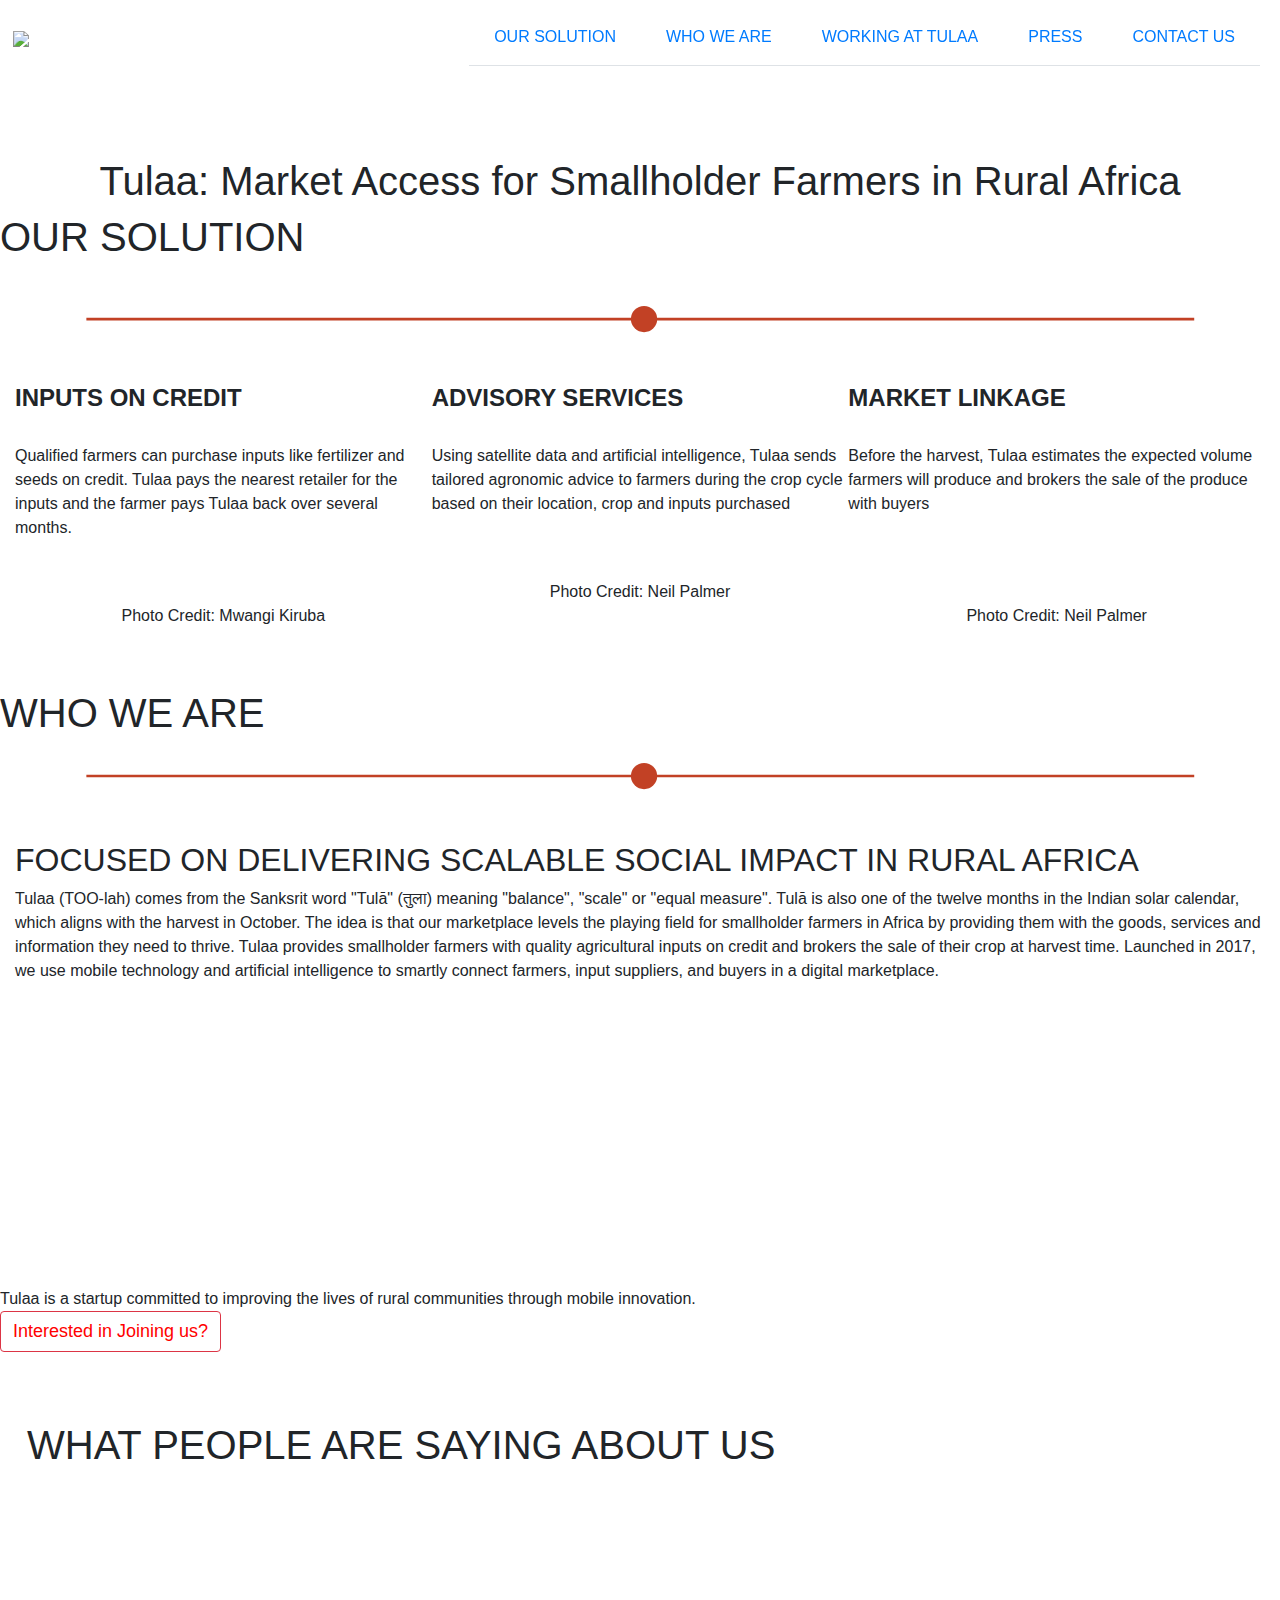
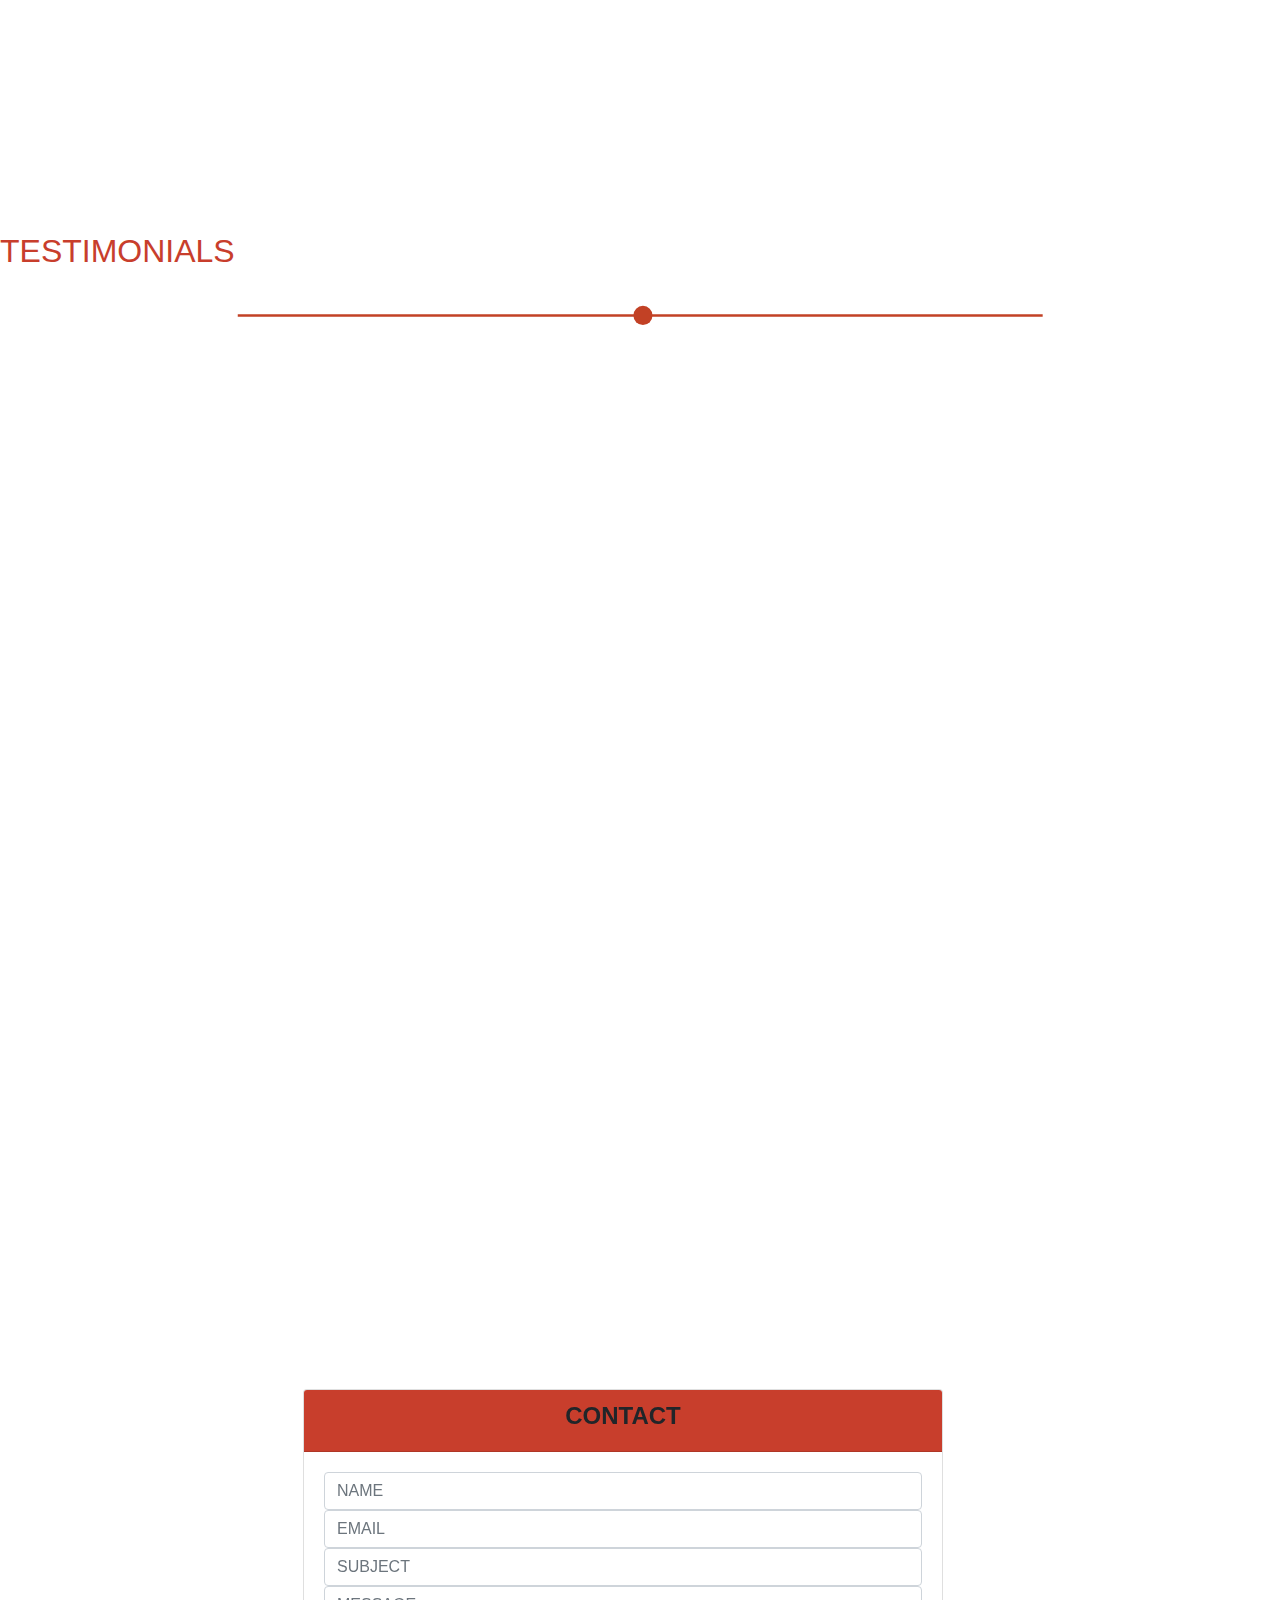
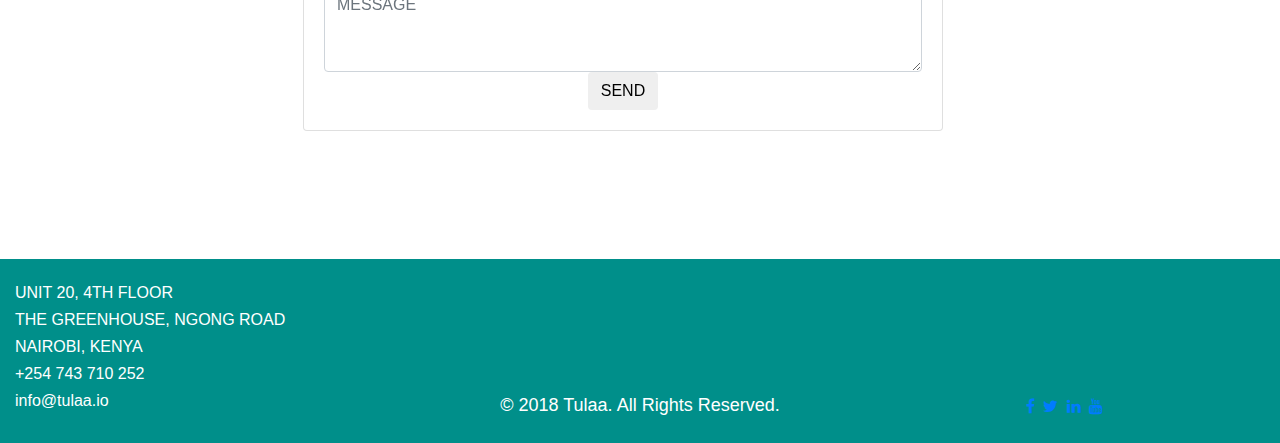
==== index.html @ 9ed672cb "Update index.html" ====
<!doctype html>

<html lang="en">
<head>
  <meta charset="utf-8">
  <meta name="viewport" content="width=device-width, initial-scale=1">
  <meta name=”description” content="Tulaa: Market Access for Smallholder Farmers in Rural Africa.">
  <meta http-equiv="x-ua-compatible" content="ie=edge">
  <title>Tulaa</title>

  <link rel="shortcut icon" type="image/png" sizes="196x196" href="img/favicon-tulaa2.png"/>
  <link href="css/bootstrap.min.css" rel="stylesheet">
  <link href="https://fonts.googleapis.com/css?family=Raleway" rel="stylesheet">
  <!-- Material Design Bootstrap -->
  <link href="https://unpkg.com/aos@2.3.1/dist/aos.css" rel="stylesheet">
  <link rel="stylesheet" href="https://cdnjs.cloudflare.com/ajax/libs/font-awesome/4.7.0/css/font-awesome.min.css">
  <link rel="stylesheet" media="screen" href="https://fontlibrary.org/face/vegur" type="text/css"/>
    <!-- Font Awesome -->
  <link href="https://fonts.googleapis.com/css?family=PT+Sans+Caption" rel="stylesheet">
  <link rel="stylesheet" href="https://maxcdn.bootstrapcdn.com/font-awesome/4.7.0/css/font-awesome.min.css">
  <!-- Bootstrap core CSS -->
  <link href="https://cdnjs.cloudflare.com/ajax/libs/twitter-bootstrap/4.1.3/css/bootstrap.min.css" rel="stylesheet">
  <!-- Material Design Bootstrap -->
  <link href="https://cdnjs.cloudflare.com/ajax/libs/mdbootstrap/4.5.9/css/mdb.min.css" rel="stylesheet">
  <!-- Bootstrap core CSS -->


  <link rel="stylesheet" href="css/styles.css">
</head>

<!-- navbar -->
  <div id="topheader">
    <nav class="navbar fixed-top navbar-expand-xl navbar-dark white">
        <a class="navbar-brand" href="#"><img src="img/tulaa-logo2.png" id="logo" style="margin-left:-0.2vw;"></a>
<!-- button for collapse on mobile devices -->
        <button class="navbar-toggler" type="button" data-toggle="collapse" data-target="#navbarNavDropdown" aria-controls="navbarNavDropdown"
            aria-expanded="false" aria-label="Toggle navigation">
            <span class="dark-red-text" style="color: #c83e2c;"><i class="fa fa-bars fa-1x" style="color: #c83e2c;"></i></span>
        </button>


        <div class="collapse navbar-collapse flex-grow-1 text-right classic-tabs mx-1" id="navbarNavDropdown">
            <ul class="nav nav-tabs ml-auto flex-wrap">
              <li class="nav-item">
                  <a href="#solution" class="nav-link m-2 menu-item ">OUR SOLUTION</a>
              </li>
              <li class="nav-item">
                  <a href="#who" class="nav-link m-2 menu-item">WHO WE ARE</a>
              </li>
              <li class="nav-item">
                  <a href="careers.html" class="nav-link m-2 menu-item">WORKING AT TULAA</a>
              </li>
              <li class="nav-item">
                  <a href="press.html" class="nav-link m-2 menu-item">PRESS</a>
              </li>
              <li class="nav-item">
                  <a href="#contact" class="nav-link m-2 menu-item">CONTACT US </a>
              </li>
            </ul>

        </div>
    </nav>
  </div>

 <body>
   <div id="preloader">
  <div class="lds-hourglass"></div>
</div>
<!-- top section of the landing page -->

<div class="view">



      <video autoplay loop muted>
        <source src="https://s3.eu-west-3.amazonaws.com/jenga-agency.com/tulaa-video.mp4" type="video/mp4" style="max-height: 20%;">
          Your browser does not support the video tag.
            </video>
            <div class="mask rgba-teal-light" ></div>
              <div class="overlay-desc d-flex justify-content-center">

                <h1 id="jumbotron-text" class="align-self-center">Tulaa: Market Access for Smallholder Farmers in Rural Africa</h1>
              </div>

            </div>
            <!-- <video class="video-fluid z-depth-1" autoplay loop controls muted>
              <source src="https://mdbootstrap.com/img/video/Sail-Away.mp4" type="video/mp4" />
            </video> -->

<!-- solution section -->
<div id="solution">
  <h1>OUR SOLUTION</h1>
</div>
<!-- </div> -->

<svg version="1.1" id="Layer_1" xmlns="http://www.w3.org/2000/svg" xmlns:xlink="http://www.w3.org/1999/xlink" x="0px" y="0px"
	 viewBox="0 0 204.5 17.2" enable-background="new 0 0 204.5 17.2" xml:space="preserve">
<line fill="none" stroke="#C24125" stroke-width="0.45" stroke-miterlimit="10" x1="13.8" y1="8" x2="190.8" y2="8" style="width:80%;"/>
<circle fill="#C24125" cx="102.9" cy="8" r="2.1"/>
</svg>
<section style="background-color:white;">
<div class="container-fluid solution-card">

  <div class="card-group">

    <div class="card border-0 mb-4">
  <h4><strong>INPUTS ON CREDIT</strong></h4>
      <div class="hovereffect">
          <img class="img-responsive" src="img/Mwangi-Kiruba-compressor.jpg" alt="">
            <div class="overlay">

      				<p>Qualified farmers can purchase inputs like fertilizer and seeds on credit. Tulaa pays the nearest retailer for the inputs and the farmer pays Tulaa back over several months.</p>
              <br>
              <br>
              <div class="d-flex justify-content-center">
              <span class="align-self-end"><p>Photo Credit: Mwangi Kiruba</p></span>
            </div>
            </div>
      </div>
    </div>

    <div class="card border-0 mb-4">
<h4><strong>ADVISORY SERVICES</strong></h4>
      <div class="hovereffect">
        <img class="img-responsive" src="img/Neil Palmer (2).jpg" alt="">
          <div class="overlay">
            <p>Using satellite data and artificial intelligence, Tulaa sends tailored agronomic advice to farmers during the crop cycle based on their location, crop and inputs purchased</p>

            <br>
            <br>
            <div class="d-flex justify-content-center">
               <span class="align-self-end"><p>Photo Credit: Neil Palmer</p></span>
             </div>
          </div>
      </div>
    </div>

    <div class="card border-0 mb-4">
      <h4><strong>MARKET LINKAGE</strong></h4>
      <div class="hovereffect">
        <img class="img-responsive" src="img/Neil Palmer.jpg" alt="">
          <div class="overlay">

          		<p>Before the harvest, Tulaa estimates the expected volume farmers will produce and brokers the sale of the produce with buyers</p>
              <br>
              <br>
              <br>
              <div class="d-flex justify-content-center">
              <span class="align-self-end"><p>Photo Credit: Neil Palmer</p></span>
            </div>
          </div>
        </div>
      </div>
    </div>
  </div>
</section>
<br>


<!-- On scroll parallax image one -->

<div class="parallax" data-parallax="scroll" data-image-src="img/MFarm.jpg"  data-bleed="10"  data-natural-width="1400" data-natural-height="1000">
</div>

<div class="container" id="who"><span id="who"></span></div>

<section style="background-color:white;margin-top:5%;padding-bottom:2%;">
<!-- Beginning of Who We Are Section -->
<div >


<h1 style="margin-top:-10.5vh;padding-top:3vh;margin-bottom:-1.2vh;">WHO WE ARE</h1>
<!-- page break svg -->
<svg version="1.1" id="Layer_1" xmlns="http://www.w3.org/2000/svg" xmlns:xlink="http://www.w3.org/1999/xlink" x="0px" y="0px"
	 viewBox="0 0 204.5 17.2" enable-background="new 0 0 204.5 17.2" xml:space="preserve">
<line fill="none" stroke="#C24125" stroke-width="0.4" stroke-miterlimit="10" x1="13.8" y1="8" x2="190.8" y2="8" style="width:80%;"/>
<circle fill="#C24125" cx="102.9" cy="8" r="2.1"/>
</svg>
<!-- page break svg -->


<div class="container-fluid">
<h2>FOCUSED ON DELIVERING SCALABLE SOCIAL IMPACT IN RURAL AFRICA</h2>
<p>
  Tulaa (TOO-lah) comes from the Sanksrit word "Tulā" (तुला) meaning "balance", "scale" or "equal measure".
  Tulā is also one of the twelve months in the Indian solar calendar, which aligns with the harvest in October. 

  The idea is that our marketplace levels the playing field for smallholder farmers in Africa by providing them with the goods, services and information they need to thrive.
Tulaa provides smallholder farmers with quality agricultural inputs on credit and brokers the sale of their crop at harvest time. Launched in 2017, we use mobile technology and artificial intelligence to smartly connect farmers, input suppliers, and buyers in a digital marketplace.
</p></div>
</div>



<!-- Team images with hover gray scale -->
<div data-aos="fade-up">
  <div class="container-fluid" style="margin:auto;" id="team">
    <div class="row">
      <div class="col-xs-12 col-sm-12 col-md-12 col-lg-12 col-xl-12">
        <div class="row">
          <div class="col-xs-4 col-sm-4 col-md-4 col-lg-4 col-xl-4 " >
            <div class="view overlay d-flex justify-content-center" style="margin:auto;">
              <img src="Tulaa Website Staff/HMW for website.png" style="width:90%;" class="rounded-circle align-self-center"/>
                <div class="mask flex-center" style="border-radius:50%;width:90%;margin:auto;">
                  <p class="white-text">Hillary spun out Tulaa from Esoko, where she was CEO. She has 20 years of experience in agricultural and financial services, and holds an MBA from INSEAD.</p>
                </div>
            </div>

            <h4 style="text-align:center;padding-top:3%;font-size:2.7vh;"><span style="color:#c83e2c;font-size:2.7vh;">HILLARY-MILLER WISE</span><br>CHIEF EXECUTIVE OFFICER</h4>
          </div>
          <div class="col-xs-4 col-sm-4 col-md-4 col-lg-4 col-xl-4">
            <div class="view overlay d-flex justify-content-center">
              <img src="Tulaa Website Staff/Tulaa-Vishal.jpg" style="width:90%;"class="rounded-circle align-self-center"/>
              <div class="mask flex-center" style="border-radius:50%;width:90%;background-color:#c83e2c;margin:auto;">
                  <p class="white-text" >Vishal joined Tulaa from Amazon.com, where he ran a product team in Europe. A native Kenyan, Vishal holds an MBA from INSEAD.</p>
              </div>
            </div>

            <h4 style="text-align:center;padding-top:5%;font-size:2.7vh;"><span style="color:#c83e2c;font-size:2.7vh;">VISHAL AJMERA</span></br>CPO</h4>
          </div>
          <div class="col-xs-4 col-sm-4 col-md-4 col-lg-4 col-xl-4">
            <div class="view overlay d-flex justify-content-center">
              <img src="Tulaa Website Staff/Tulaa-Aadil.jpg" style="width:90%;"class="rounded-circle align-self-center"/>
              <div class="mask flex-center" style="border-radius:50%;width:90%;background-color:#c83e2c;margin:auto;">
                <p class="white-text" >Aadil was CFO at One Degree Solar before joining Tulaa. Earlier he worked for the World Bank and in credit derivatives at Citigroup. He holds a BA from the U. of Chicago.</p>

              </div>
            </div>

            <h4 style="text-align:center;padding-top:3%;font-size:2.7vh;"><span style="color:#c83e2c;font-size:2.7vh;">AADIL SAXENA</span><br>CFO</h4>
          </div>
        </div>
      </div>
    </div>
  </div>
</div>

  <div>
    <p style="padding-top:2%;">Tulaa is a startup committed to improving the lives of rural communities through mobile innovation.<br><button type="button" class="btn btn-outline-danger waves-effect"><a href="careers.html" style="color:red;font-size:2vh;">Interested in Joining us?</a></button></p>
  </div>
</section>
  <!-- On scroll parallax image two -->


  <div class="parallax-two" data-parallax="scroll" data-image-src="img/farm2.jpg"  data-bleed="10"  data-natural-width="1400" data-natural-height="900"></div>


<section style="background-color:white;">
    <h1 style="padding:3vh;">WHAT PEOPLE ARE SAYING ABOUT US</h1>
      <!-- page break svg -->

<!-- Recognition section with prize logos with links -->

<div data-aos="fade-up">
  <div class="container-fluid press-container" >
    <div class="row">
      <div class="col-xs-6 col-sm-12 col-md-12 col-lg-12 col-xl-6 " >
        <h2>RECOGNITION</h2>
        <svg version="1.1" id="Layer_1" xmlns="http://www.w3.org/2000/svg" xmlns:xlink="http://www.w3.org/1999/xlink" x="0px" y="0px"
           viewBox="0 0 204.5 17.2" enable-background="new 0 0 204.5 17.2" xml:space="preserve" id="pagebreak">
        <line fill="none" stroke="#C24125" stroke-width="0.55" stroke-miterlimit="10" x1="13.8" y1="8" x2="190.8" y2="8" style="width:80%;" /><circle fill="#C24125" cx="102.9" cy="8" r="2.1"/>
        </svg>
          <div class="row d-flex justify-content-center" id="recognition">
            <div class="col-xs-12 col-sm-12 col-md-12 col-lg-12 col-xl-12">

                <img src="img/facebook.png" class="align-self-center" style="width:13%;display:block;margin:auto;">
                <h6 style="font-size:2.8vh;padding-top:4%;text-align:center;" >Winner, Facebook Africa Innovation Award, 2017</h6>

            </div>
            <div class="col-xs-12 col-sm-12 col-md-12 col-lg-12 col-xl-12">

                <img src="img/Legatum.jpg" class="align-self-center align-self-end" style="width:33vh;display:block;margin:auto;padding-top:26px;">
                <h6 style="font-size:2.8vh;padding-top:4%;text-align:center;" >Winner, MIT Zambezi Prize for Innovation in Financial Inclusion, 2018</h6>

            </div>
          </div>
        </div>
      <div class="col-xs-6 col-sm-12 col-md-12 col-lg-12 col-xl-6">
      <h2>PRESS</h2>
        <svg version="1.1" id="Layer_1" xmlns="http://www.w3.org/2000/svg" xmlns:xlink="http://www.w3.org/1999/xlink" x="0px" y="0px"
           viewBox="0 0 204.5 17.2" enable-background="new 0 0 204.5 17.2" xml:space="preserve" id="pagebreak">
        <line fill="none" stroke="#C24125" stroke-width="0.55" stroke-miterlimit="10" x1="13.8" y1="8" x2="190.8" y2="8" style="width:80%;" />
        <circle fill="#C24125" cx="102.9" cy="8" r="2.1"/>
        </svg>
        <div id="bloomberg-techmoran">
          <div class="row d-flex justify-content-center">
            <div class="col-xs-4 col-sm-6 col-md-4 col-lg-4 col-xl-4 d-flex justify-content-center">
              <figure class="figure d-flex justify-content-center"><img src="img/bloomberg.jpg" alt="bloomberg"  style="width:110%;mix-blend-mode: multiply" class="img-fluid d-flex align-self-center"/>
              </figure>
            </div>
            <div class="col-xs-4 col-sm-6 col-md-4 col-lg-4 col-xl-4">
              <figure class="figure d-flex justify-content-center"><img src="img/agfunder.jpg" alt="agfunder" style="width:90%;mix-blend-mode: multiply" class="img-fluid align-self-end"/></figure>
            </div>
            <div class="col-xs-4 col-sm-6 col-md-4 col-lg-4 col-xl-4 ">
              <figure class="figure d-flex justify-content-center"><img src="img/disruptafrica.jpg" style="width:100%;mix-blend-mode: multiply" alt="disruptafrica" class="img-fluid align-self-end"/></figure>
            </div>
            <div class="col-xs-4 col-sm-6 col-md-4 col-lg-4 col-xl-4 ">
              <figure class="figure d-flex justify-content-center"><img src="img/Businessdaily.jpg" alt="businessdaily" style="width:100%;mix-blend-mode: multiply" class="img-fluid align-self-end"/></figure>
            </div>
            <div class="col-xs-4 col-sm-6 col-md-4 col-lg-4 col-xl-4">
              <figure class="figure d-flex justify-content-center" ><img src="img/venture.jpg" alt="venture" style="width:100%;mix-blend-mode: multiply" class="img-fluid align-self-end"/></figure>
            </div>
            <div class="col-xs-4 col-sm-6 col-md-4 col-lg-4 col-xl-4">
              <a href="https://nextbillion.net/news/tulaa-closes-seed-round-of-investment/" target="_blank"><figure class="figure d-flex justify-content-center"><img src="img/nextbillion.jpg" alt="nextbillion" style="width:90%;height:80%;mix-blend-mode: multiply" class="img-fluid "/></figure>
              </a>
            </div>
            <div class="col-xs-4 col-sm-6 col-md-4 col-lg-4 col-xl-4">
              <a href="https://techmoran.com/tulaa-mobile-commerce-farmer-marketplace-launches-to-enable-farmers-access-inputs-finance-info-markets/" target="_blank">
                <figure class="figure d-flex justify-content-center"><img src="img/TechMoran.jpg" alt="techmoran" style="width:85%;height:90%;background-blend-mode: multiply;"/></figure>
              </a>
            </div>
            <div class="container" style="margin-bottom:5vh;margin-top:2vh;">
              <div class="form-row text-center">
                <div class="col-xs-12 col-sm-12 col-md-12 col-lg-12 col-xl-12">
                  <button type="button" class="btn btn-outline-danger waves-effect"><a href="press.html" style="color:#c83e2c;font-size:2vh;">Find out more...</a></button>
                </div>
              </div>
            </div>
          </div>
        </div>
      </div>
    </div>
  </div>
</div>

  <!-- Testimonial section  -->
  <h2 style="color:#c83e2c;">TESTIMONIALS</h2>

  <div class="container-fluid" style="width:75%;">
    <svg version="1.1" id="Layer_1" xmlns="http://www.w3.org/2000/svg" xmlns:xlink="http://www.w3.org/1999/xlink" x="0px" y="0px"
       viewBox="0 0 204.5 17.2" enable-background="new 0 0 204.5 17.2" xml:space="preserve" id="pagebreak">
    <line fill="none" stroke="#C24125" stroke-width="0.55" stroke-miterlimit="10" x1="13.8" y1="8" x2="190.8" y2="8" style="width:10%;" />
    <circle fill="#C24125" cx="102.9" cy="8" r="2.1"/>
    </svg>
  </div>
    <br>
    <div data-aos="fade-up">
      <div class="d-flex justify-content-center">
        <div class="container-fluid testimonial-card" id="testimonials">
          <div class="row d-flex justify-content-center">
            <div class="col-xs-4 col-sm-4 col-md-4 col-lg-4 col-xl-4">
              <div class="card border-0">
                <img class="card-img-fluid" src="Website Farmer Testimonial/Farmer 1 Rael Sang.jpg" alt="Rael-Sang" style="border-radius:90%;margin-bottom:13vh;">
                <div class="card-body">
                  <svg height="100" width="100" style="margin-left:48.5%;margin-top:-10vh;">
                  <circle cx="7" cy="7" r="7"  stroke-width="3" fill="#c83e2c" />
                  </svg>
                  <div class="rael-sang">
                    <h4 class="card-title" style="color:black;">RAEL SANG</h4>
                      <p style="font-size:2.2vh;">"I used to rent out my land for wheat farming. This really depleted my soil of important crop nutrients and hence needed to be replenished. This meant that I needed a lot of fertilizer for my first planting season and yet I had limited finances. Tulaa gave me a chance of having fertilizer on credit and then repaying in bits over a period of time. Right now my potatoes are growing. I did not have to wait to get money in order to plant them. Thank you Tulaa!"</p>
                  </div>
                </div>
              </div>
            </div>
            <div class="col-xs-4 col-sm-4 col-md-4 col-lg-4 col-xl-4">
              <div class="card border-0">
                <img class="card-img-fluid" src="Website Farmer Testimonial/Farmer 2 Emmanuel Ikago.jpg" alt="Emmanuel-Ikago" style="border-radius:90%;margin-bottom:13vh;">
                  <div class="card-body">
                    <svg height="100" width="100"  id="circle"style="margin-left:47.8%;margin-top:-10vh;">
                      <circle cx="7" cy="7" r="7"  stroke-width="3" fill="#c83e2c" />
                      </svg>
                      <h4 class="card-title" style="color:black;">EMMANUEL IKAGO</h4>
                      <div id="emmanuel">
                      <p style="margin-left:1%;font-size:2.2vh;">&quot;I rent nearly 100 acres. Each acre needs at least 4 bags of fertilizer. You can imagine how much fertilizer is needed for 100 acres. That would be impossible for me to achieve in each planting season.<br> Being able to partner with Tulaa allows me to pay for the fertilizers in installments as my crops grow as well as expand my farming business.&quot;</p>
                    </div>
                  </div>
                </div>
              </div>
              <div class="col-xs-4 col-sm-4  col-md-4 col-lg-4 col-xl-4">
                <div class="card border-0">
                  <img class="card-img-fluid" src="Website Farmer Testimonial/Farmer 3 Scholar Waywa.jpg" alt="Scholar-Waywa" style="border-radius:90%;margin-bottom:13vh;">
                  <div class="card-body">
                    <svg height="100" width="100" style="margin-left:49.5%;margin-top:-10vh;">
                    <circle cx="7" cy="7" r="7"  stroke-width="3" fill="#c83e2c" />
                    </svg>
                    <div id="scholar-waywa">
                      <h4 class="card-title" style="color:black;">SCHOLAR WAYWA</h4>
                        <p style="font-size:2.2vh;">“I farm on the banks of the Athi River. I use its water to irrigate my farm. Because the water travels over long distances to get here, it usually has pests and diseases. This calls for use of more chemicals in controlling the pests and diseases. Due to the frequency of spraying chemicals, sometimes I used to ignore spraying because the chemicals are expensive. When Tulaa came, they offered to give me some of these chemicals on credit. With that arrangement, I am able to fight the diseases at any time.”</p>
                    </div>
                  </div>
                </div>
              </div>
            </div>
          </div>
        </div>
      </div>
    <br>
    <br>
<div data-aos="fade-up">
    <div class="container-fluid" id="partners-investors">
      <div class="row">
        <div class="col-xs-12 col-sm-12 col-md-12 col-lg-12 col-xl-12">
          <div class="row">
          <div class="col-xs-12 col-sm-12 col-md-6 col-md-lg col-md-6 col-lg-6 col-xl-6">
          <h3 style="font-size:4vh;"> OUR PARTNERS</h3>
          <svg version="1.1" id="Layer_1" xmlns="http://www.w3.org/2000/svg" xmlns:xlink="http://www.w3.org/1999/xlink" x="0px" y="0px"
             viewBox="0 0 204.5 17.2" enable-background="new 0 0 204.5 17.2" xml:space="preserve" id="pagebreak">
          <line fill="none" stroke="#C24125" stroke-width="0.55" stroke-miterlimit="10" x1="13.8" y1="8" x2="190.8" y2="8" style="width:80%;" />
          <circle fill="#C24125" cx="102.9" cy="8" r="2.1"/>
          </svg>
              <figure class="figure d-flex justify-content-center" style="display:flex;margin:auto;"><img src="img/OCP.png" alt="OCP"  class="img-fluid" style="mix-blend-mode: multiply;width:30%;height:35%;" /><img src="img/toyota-logo.png" class="img-fluid" style="mix-blend-mode: multiply;width:50%;height:60%;"/></figure>

              <figure class="figure align-self-center d-flex justify-content-center"> <img src="img/Mavuno-zaidi-logo.jpg" alt="Mavuno" style="mix-blend-mode: multiply;width:45%;height:50%;" class="img-fluid align-self-start"/>
                <img src="img/Syngenta_logo.jpg" class="img-fluid align-self-center" style="mix-blend-mode: multiply;width:45%;height:50%;"/>
              </figure>
          </div>

          <div class="col-xs-12 col-sm-12 col-md-6 col-md-lg col-md-6 col-lg-6 col-xl-6">
            <h3 style="font-size:4vh;"> OUR INVESTORS</h3>
            <svg version="1.1" id="Layer_1" xmlns="http://www.w3.org/2000/svg" xmlns:xlink="http://www.w3.org/1999/xlink" x="0px" y="0px"
               viewBox="0 0 204.5 17.2" enable-background="new 0 0 204.5 17.2" xml:space="preserve" id="pagebreak">
            <line fill="none" stroke="#C24125" stroke-width="0.55" stroke-miterlimit="10" x1="13.8" y1="8" x2="190.8" y2="8" style="width:80%;" />
            <circle fill="#C24125" cx="102.9" cy="8" r="2.1"/>
            </svg>


            <figure class="figure align-self-end d-flex justify-content-center"> <img src="img/global-partnerships.png" alt="Mavuno" style="mix-blend-mode: multiply;width:45%;height:50%;" class="img-fluid align-self-end"/>
              <img src="img/Beyond-Capital.png" class="img-fluid align-self-center" style="mix-blend-mode: multiply;width:55%;height:50%;"/>
            </figure>

            <figure class="figure d-flex justify-content-start" style="display:flex;margin:auto;">
              <img src="img/AHL.png" class="img-fluid align-self-center" style="mix-blend-mode: multiply;width:45%;height:60%;"/>
                <img src="img/acumen-logo.png" class="img-fluid align-self-end" style="mix-blend-mode: multiply;width:30%;height:50%;margin:auto;display:flex;"/>
            </figure>


            </div>
          </div>
        </div>
      </div>
    </div>
  </div>
</section>


        <div class="parallax-three" data-parallax="scroll" data-image-src="Website Landing Page Images/IMG_8386.jpg"  data-bleed="10"  data-natural-width="1400" data-natural-height="900">

          <!-- Contact card placed inside parallax to fix white space -->
          <div class="container-fluid" style="">
          <br>
          <div id="contact">
            <div id="contact-section" >
              <!-- Section: Contact v.1 -->
              <section class="align-self-center" style="margin:auto;display:flex;" >
                <!-- Section heading -->
                <!-- Grid row -->
                <div class="row" style="margin-left:22.5vw;padding-top:8vh; ">
                  <!-- Grid column -->
                  <div class="align-self-center">
                    <!-- Form with header -->
                    <div class="card align-self-center" style="margin:auto;display:flex;width:50vw;">
                      <div class="card-header" style="background-color: #c83e2c;">
                        <h4 class="h1-responsive font-weight-bold text-center align-self-center">CONTACT</h4>
                      </div>
                      <div class="card-body">
                        <!-- Body -->
                        <div class="md-form">
                          <input type="text" id="form-name" class="form-control" placeholder="NAME">
                        </div>
                        <div class="md-form">
                          <input type="text" id="form-email" class="form-control" placeholder="EMAIL">
                        </div>
                        <div class="md-form">
                          <input type="text" id="form-Subject" class="form-control" placeholder="SUBJECT">
                        </div>
                        <div class="md-form">
                          <textarea type="text" id="form-text" class="form-control md-textarea" rows="3" placeholder="MESSAGE"></textarea>
                        </div>
                        <div class="text-center">
                          <button class="btn">SEND</button>
                        </div>
                      </div>
                    </div>
                    <!-- Form with header -->
                  </div>
                </div>
              </section>
              <!-- Section: Contact v.1 -->
          </div>
        </div>
      </div>
      </div>




      <footer class="page-footer font-small teal lighten-2 align-self-end" style="background-color:#008f8a;margin-top:10vw;">
              <div style="background-color:#008f8a;">
                <div class="container-fluid footer">
                  <div class="row py-4 d-flex justify-content-between flex-wrap">
                    <!-- <div class="col-xs-12 col-sm-12 col-md-12 col-lg-12 col-xl-12"> -->


                    <div class="col-xs-4 col-sm-4 col-md-4 col-lg-4  col-xl-4 mt-md-0 mt-3 " id="footer-text">

                    <div style="color:white;" class="align-self-end">
                              <h6>UNIT 20, 4TH FLOOR</h6>
                              <h6>THE GREENHOUSE, NGONG ROAD</h6>
                              <h6>NAIROBI, KENYA</h6>
                              <h6>+254 743 710 252</h6>
                              <h6>info@tulaa.io</h6>
                    </div>
                  </div>

                    <div class="col-xs-4 col-sm-4 col-md-4  col-lg-4 col-xl-4 mt-md-0 mt-3 text-center text-white copy-right align-self-end" style="color:white;font-size:2vh;"><div id="copyright">© 2018 Tulaa. All Rights Reserved.</div>
                    </div>
                    <div class="col-xs-4 col-sm-4 col-md-4 col-lg-4 col-xl-4 mt-md-0 mt-3 text-center icons align-self-end" style="margin-top:2%;">
                      <div id="icons">
                      <!-- Facebook -->
                      <a class="fb-ic" href="https://web.facebook.com/tulaanews?_rdc=1&_rdr" target="_blank">
                        <i class="fa fa-facebook white-text mr-1"> </i>
                      </a>
                      <!-- Twitter -->
                      <a class="tw-ic" href="https://twitter.com/tulaanews" target="_blank">
                        <i class="fa fa-twitter white-text mr-1"> </i>
                      </a>
                      <!--Linkedin -->
                      <a class="li-ic" href="https://www.linkedin.com/company-beta/11164051" target="_blank">
                        <i class="fa fa-linkedin white-text mr-1"> </i>
                      </a>
                      <!--Youtube-->
                      <a class="yt-ic" href="https://www.youtube.com/user/esokonetworks" target="_blank">
                        <i class="fa fa-youtube white-text mr-1"> </i>
                      </a>
                    </div>
                  </div>
                <!-- </div> -->
                </div>
              </div>
            </div>
        </footer>

    <script src="https://ajax.googleapis.com/ajax/libs/jquery/1.11.0/jquery.min.js"></script>
    <script src="js/parallax.js"></script>
    <!-- JQuery -->
    <script type="text/javascript" src="https://cdnjs.cloudflare.com/ajax/libs/jquery/3.3.1/jquery.min.js"></script>
    <!-- Bootstrap tooltips -->
    <script type="text/javascript" src="https://cdnjs.cloudflare.com/ajax/libs/popper.js/1.14.4/umd/popper.min.js"></script>
    <!-- Bootstrap core JavaScript -->
    <script type="text/javascript" src="https://cdnjs.cloudflare.com/ajax/libs/twitter-bootstrap/4.1.3/js/bootstrap.min.js"></script>
    <!-- MDB core JavaScript -->
    <script type="text/javascript" src="https://cdnjs.cloudflare.com/ajax/libs/mdbootstrap/4.5.11/js/mdb.min.js"></script>

    <script type="text/javascript">
      // Animations initialization
      new WOW().init();
    </script>
    <!-- JQuery -->
    <script src="https://unpkg.com/aos@2.3.1/dist/aos.js"></script>
    <script type="text/javascript" src="js/mdb.min.js"></script>

  <script src="js/main.js"></script>

    <script>
    $(document).ready(function(){
      // Add smooth scrolling to all links
      $("a").on('click', function(event) {
        // Make sure this.hash has a value before overriding default behavior
        if (this.hash !== "") {
          // Prevent default anchor click behavior
          event.preventDefault();
          // Store hash
          var hash = this.hash;
          // Using jQuery's animate() method to add smooth page scroll
          // The optional number (800) specifies the number of milliseconds it takes to scroll to the specified area
          $('html, body').animate({
            scrollTop: $(hash).offset().top
          }, 800, function(){
            // Add hash (#) to URL when done scrolling (default click behavior)
            window.location.hash = hash;
          });
        } // End if
      });

    });
    $( '#topheader .navbar-nav a' ).on( 'click', function () {
    	$( '#topheader .navbar-nav' ).find( 'li.active' ).removeClass( 'active' );
    	$( this ).parent( 'li' ).addClass( 'active' );
    });
    </script>
    <script>
    $('.nav>li>a').on('click', function(){
    $('.navbar-collapse').collapse('hide');
});

    </script>

<script>

$(document).ready(function($) {
  // hide preloader when everthing in the document load
  $('#preloader').css('display', 'none');
  });
</script>

<script>
  AOS.init();
</script>
<script>
$('.parallax').parallax({imageSrc: 'img/MFarm.jpg'});
  jQuery(window).trigger('resize').trigger('scroll');

$('.parallax-two').parallax({imageSrc: 'img/farm2.jpg'});
  jQuery(window).trigger('resize').trigger('scroll');

  $('.parallax-three').parallax({imageSrc: 'Website Landing Page Images/IMG_8386.jpg'});
    jQuery(window).trigger('resize').trigger('scroll');

</script>

  </body>
</html>
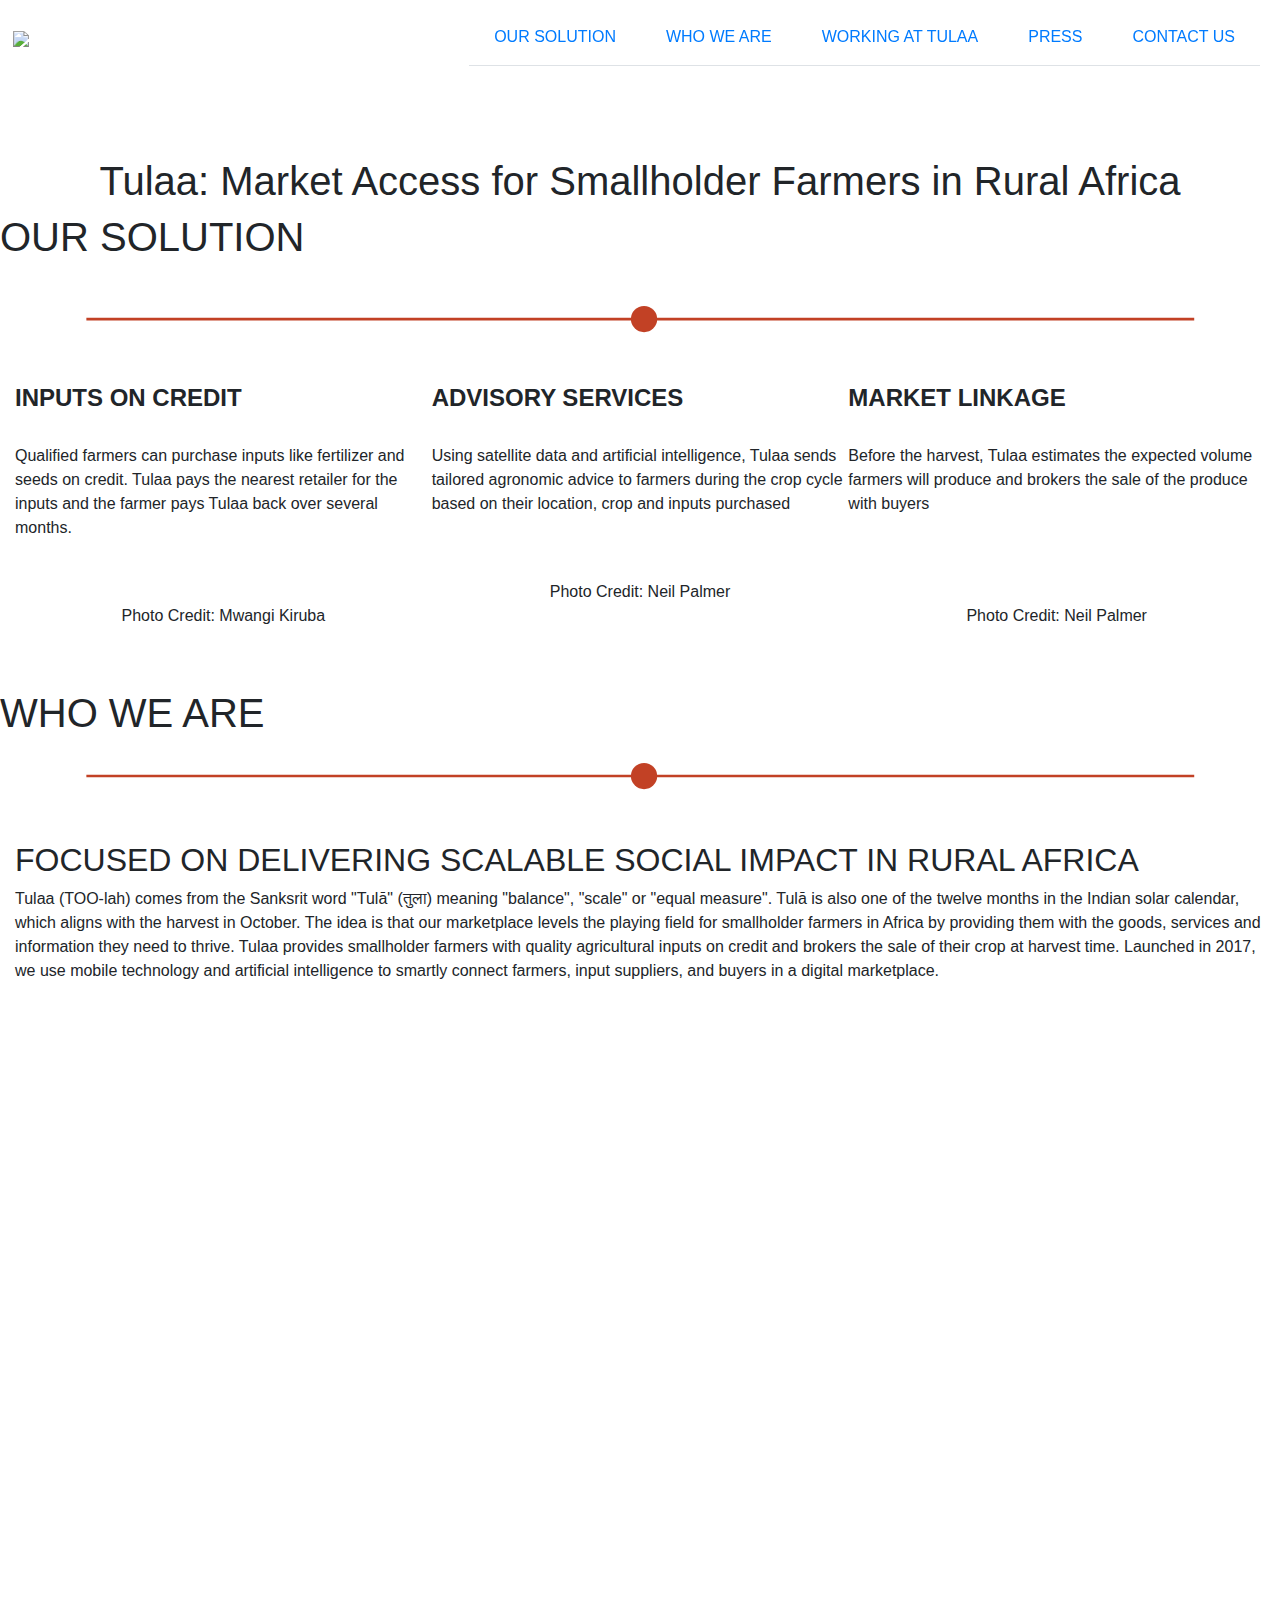
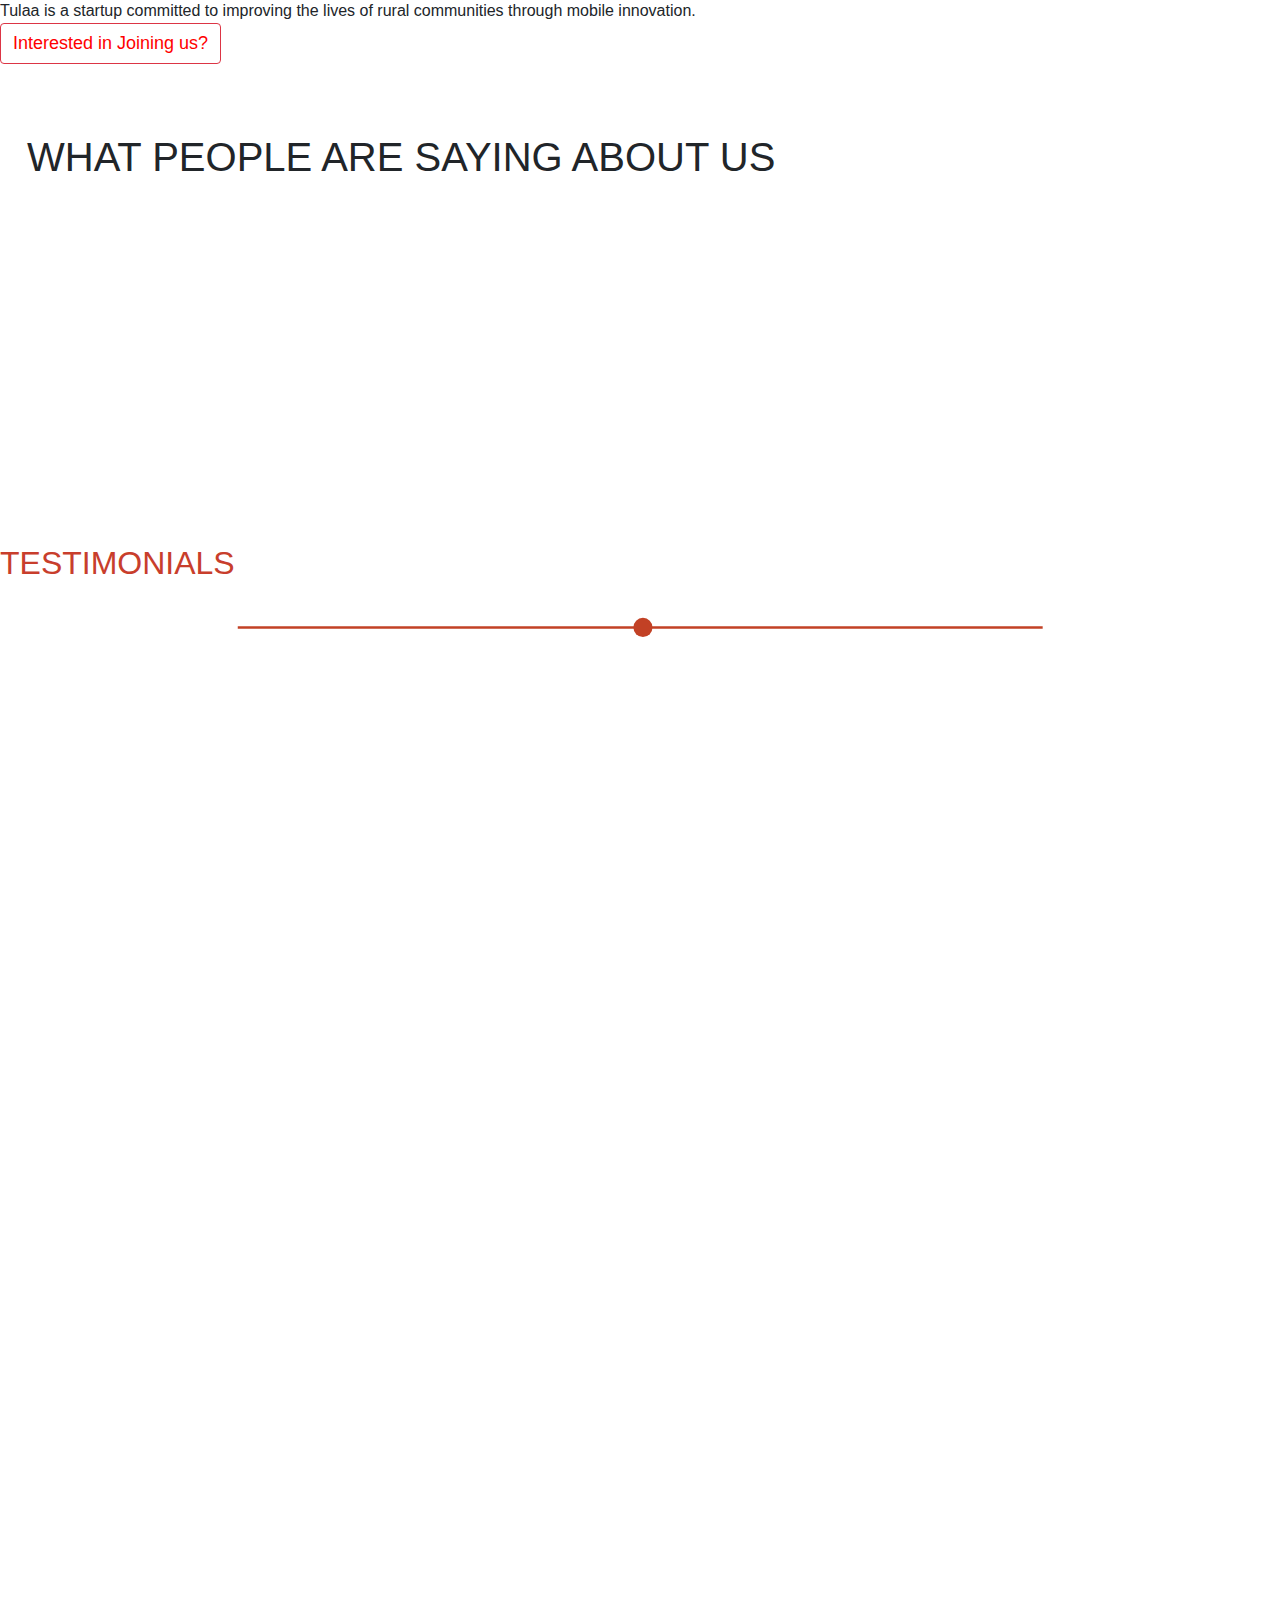
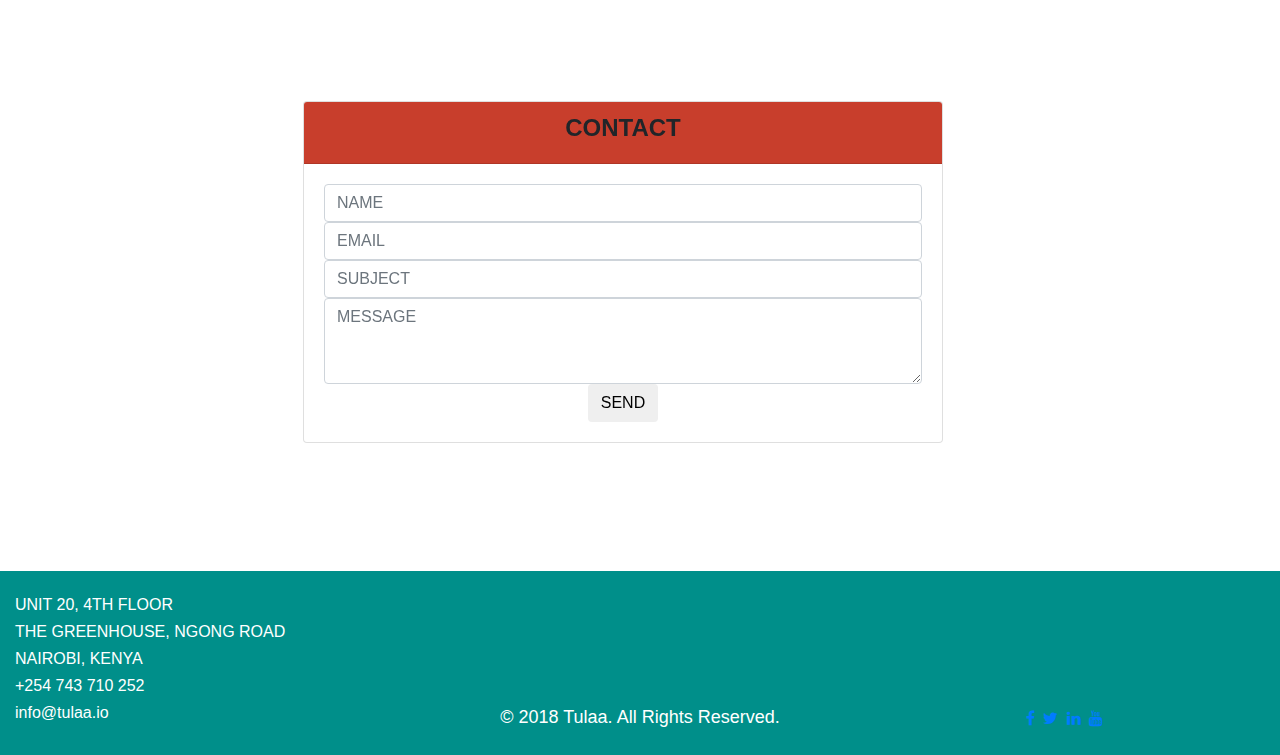
==== commit b3913d6c: "update suits image" ====
--- a/index.html
+++ b/index.html
@@ -183,7 +183,7 @@
 <h2>FOCUSED ON DELIVERING SCALABLE SOCIAL IMPACT IN RURAL AFRICA</h2>
 <p>
   Tulaa (TOO-lah) comes from the Sanksrit word "Tulā" (तुला) meaning "balance", "scale" or "equal measure".
-  Tulā is also one of the twelve months in the Indian solar calendar, which aligns with the harvest in October. 
+  Tulā is also one of the twelve months in the Indian solar calendar, which aligns with the harvest in October.
 
   The idea is that our marketplace levels the playing field for smallholder farmers in Africa by providing them with the goods, services and information they need to thrive.
 Tulaa provides smallholder farmers with quality agricultural inputs on credit and brokers the sale of their crop at harvest time. Launched in 2017, we use mobile technology and artificial intelligence to smartly connect farmers, input suppliers, and buyers in a digital marketplace.
@@ -200,9 +200,9 @@
         <div class="row">
           <div class="col-xs-4 col-sm-4 col-md-4 col-lg-4 col-xl-4 " >
             <div class="view overlay d-flex justify-content-center" style="margin:auto;">
-              <img src="Tulaa Website Staff/HMW for website.png" style="width:90%;" class="rounded-circle align-self-center"/>
+              <img src="Tulaa Website Staff/Tulaa-Hillary-2.jpg" style="width:90%;" class="rounded-circle align-self-center"/>
                 <div class="mask flex-center" style="border-radius:50%;width:90%;margin:auto;">
-                  <p class="white-text">Hillary spun out Tulaa from Esoko, where she was CEO. She has 20 years of experience in agricultural and financial services, and holds an MBA from INSEAD.</p>
+                  <p class="white-text">Hillary spun out Tulaa from Esoko, where she was CEO. She has 20 years of experience in agricultural and financial services and holds an MBA from INSEAD.</p>
                 </div>
             </div>
 
@@ -210,7 +210,7 @@
           </div>
           <div class="col-xs-4 col-sm-4 col-md-4 col-lg-4 col-xl-4">
             <div class="view overlay d-flex justify-content-center">
-              <img src="Tulaa Website Staff/Tulaa-Vishal.jpg" style="width:90%;"class="rounded-circle align-self-center"/>
+              <img src="Tulaa Website Staff/Tulaa-Vishal-2.jpg" style="width:90%;"class="rounded-circle align-self-center"/>
               <div class="mask flex-center" style="border-radius:50%;width:90%;background-color:#c83e2c;margin:auto;">
                   <p class="white-text" >Vishal joined Tulaa from Amazon.com, where he ran a product team in Europe. A native Kenyan, Vishal holds an MBA from INSEAD.</p>
               </div>
@@ -220,7 +220,7 @@
           </div>
           <div class="col-xs-4 col-sm-4 col-md-4 col-lg-4 col-xl-4">
             <div class="view overlay d-flex justify-content-center">
-              <img src="Tulaa Website Staff/Tulaa-Aadil.jpg" style="width:90%;"class="rounded-circle align-self-center"/>
+              <img src="Tulaa Website Staff/Tulaa-Aadil-2.jpg" style="width:90%;"class="rounded-circle align-self-center"/>
               <div class="mask flex-center" style="border-radius:50%;width:90%;background-color:#c83e2c;margin:auto;">
                 <p class="white-text" >Aadil was CFO at One Degree Solar before joining Tulaa. Earlier he worked for the World Bank and in credit derivatives at Citigroup. He holds a BA from the U. of Chicago.</p>
 
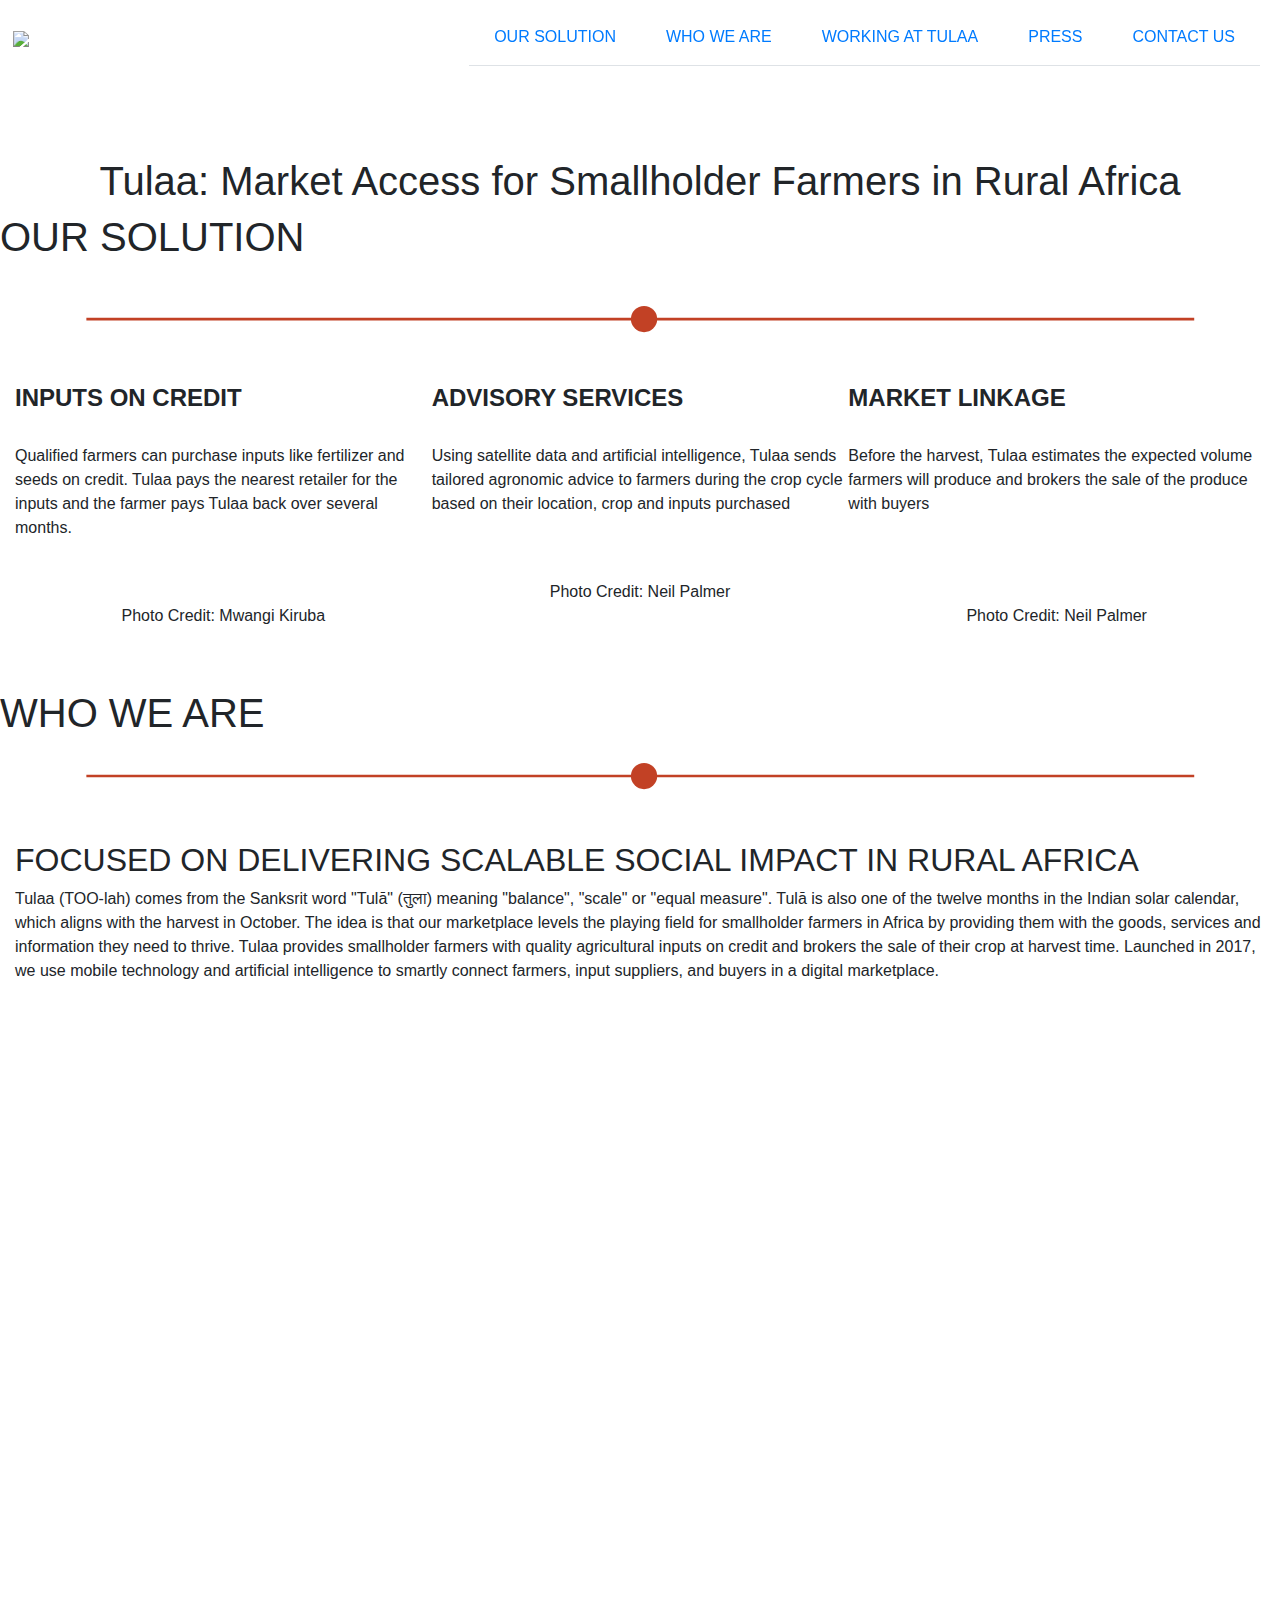
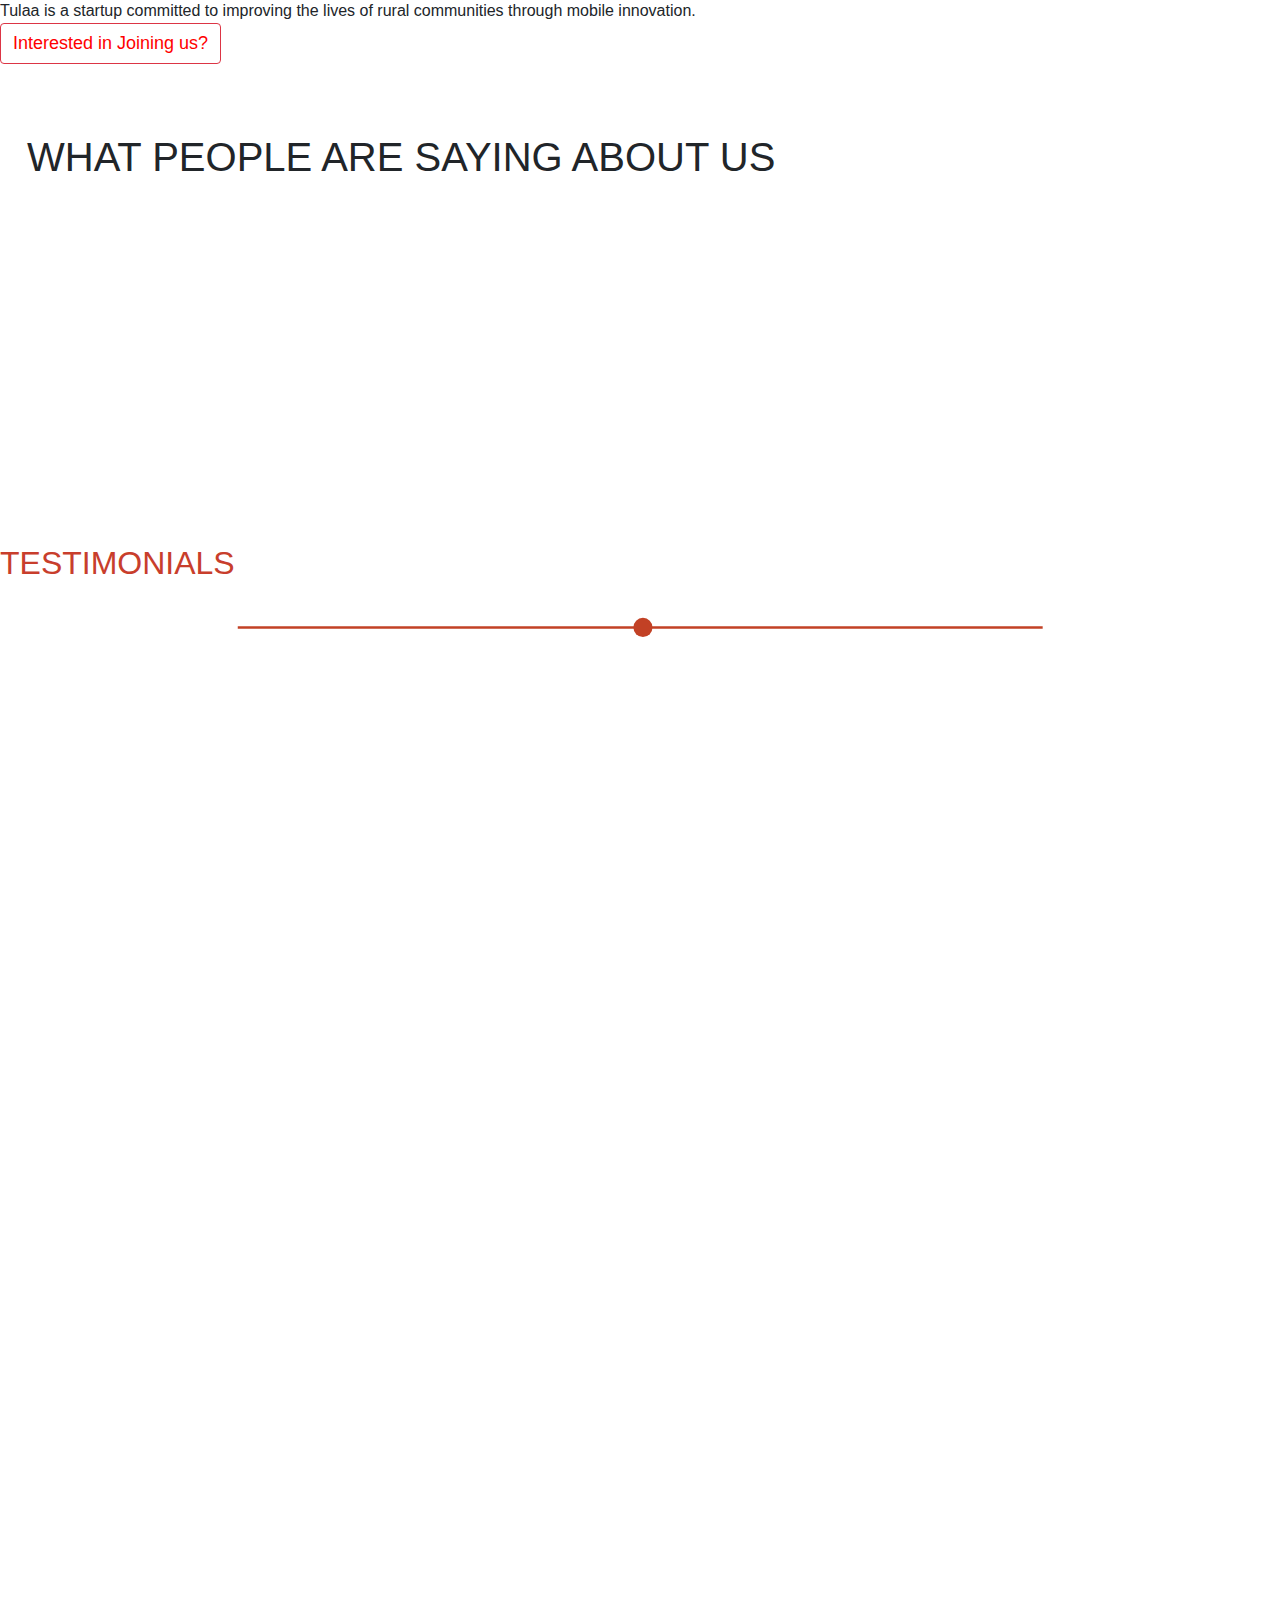
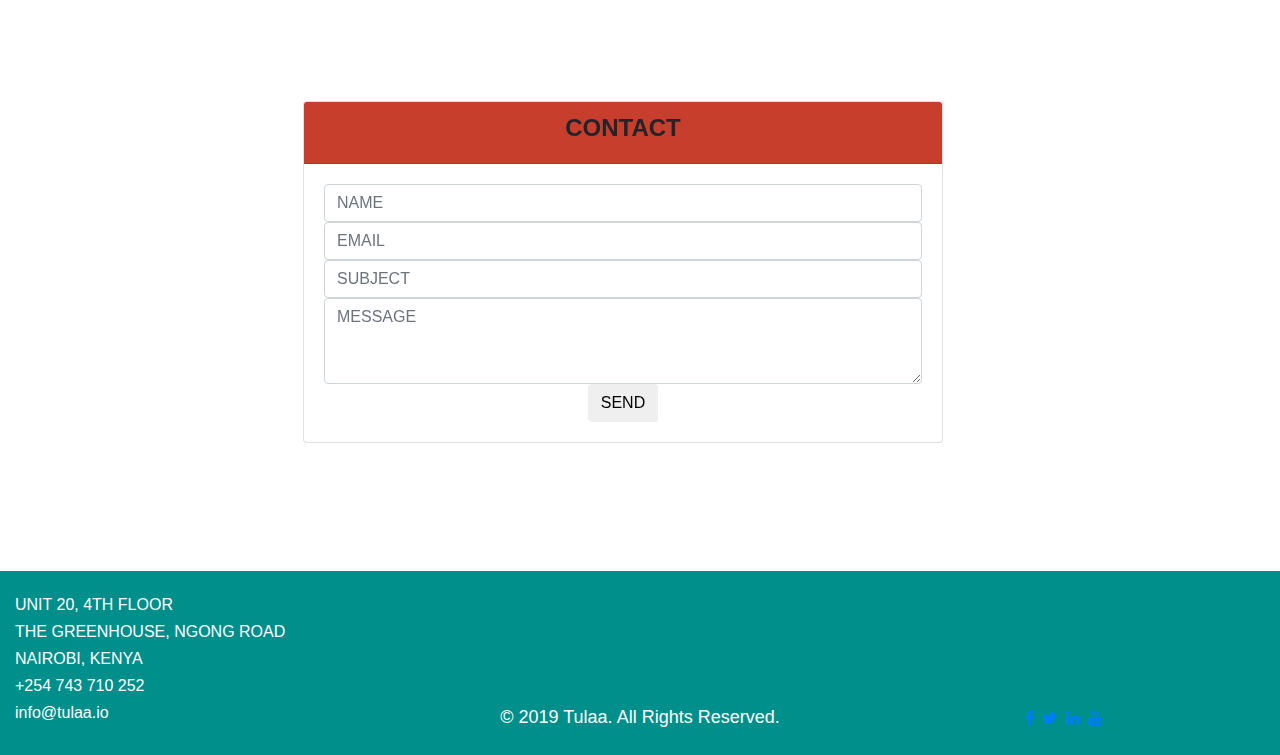
==== commit 58250277: "Updated Footer information" ====
--- a/index.html
+++ b/index.html
@@ -502,7 +502,7 @@
                     </div>
                   </div>
 
-                    <div class="col-xs-4 col-sm-4 col-md-4  col-lg-4 col-xl-4 mt-md-0 mt-3 text-center text-white copy-right align-self-end" style="color:white;font-size:2vh;"><div id="copyright">© 2018 Tulaa. All Rights Reserved.</div>
+                    <div class="col-xs-4 col-sm-4 col-md-4  col-lg-4 col-xl-4 mt-md-0 mt-3 text-center text-white copy-right align-self-end" style="color:white;font-size:2vh;"><div id="copyright">© 2019 Tulaa. All Rights Reserved.</div>
                     </div>
                     <div class="col-xs-4 col-sm-4 col-md-4 col-lg-4 col-xl-4 mt-md-0 mt-3 text-center icons align-self-end" style="margin-top:2%;">
                       <div id="icons">
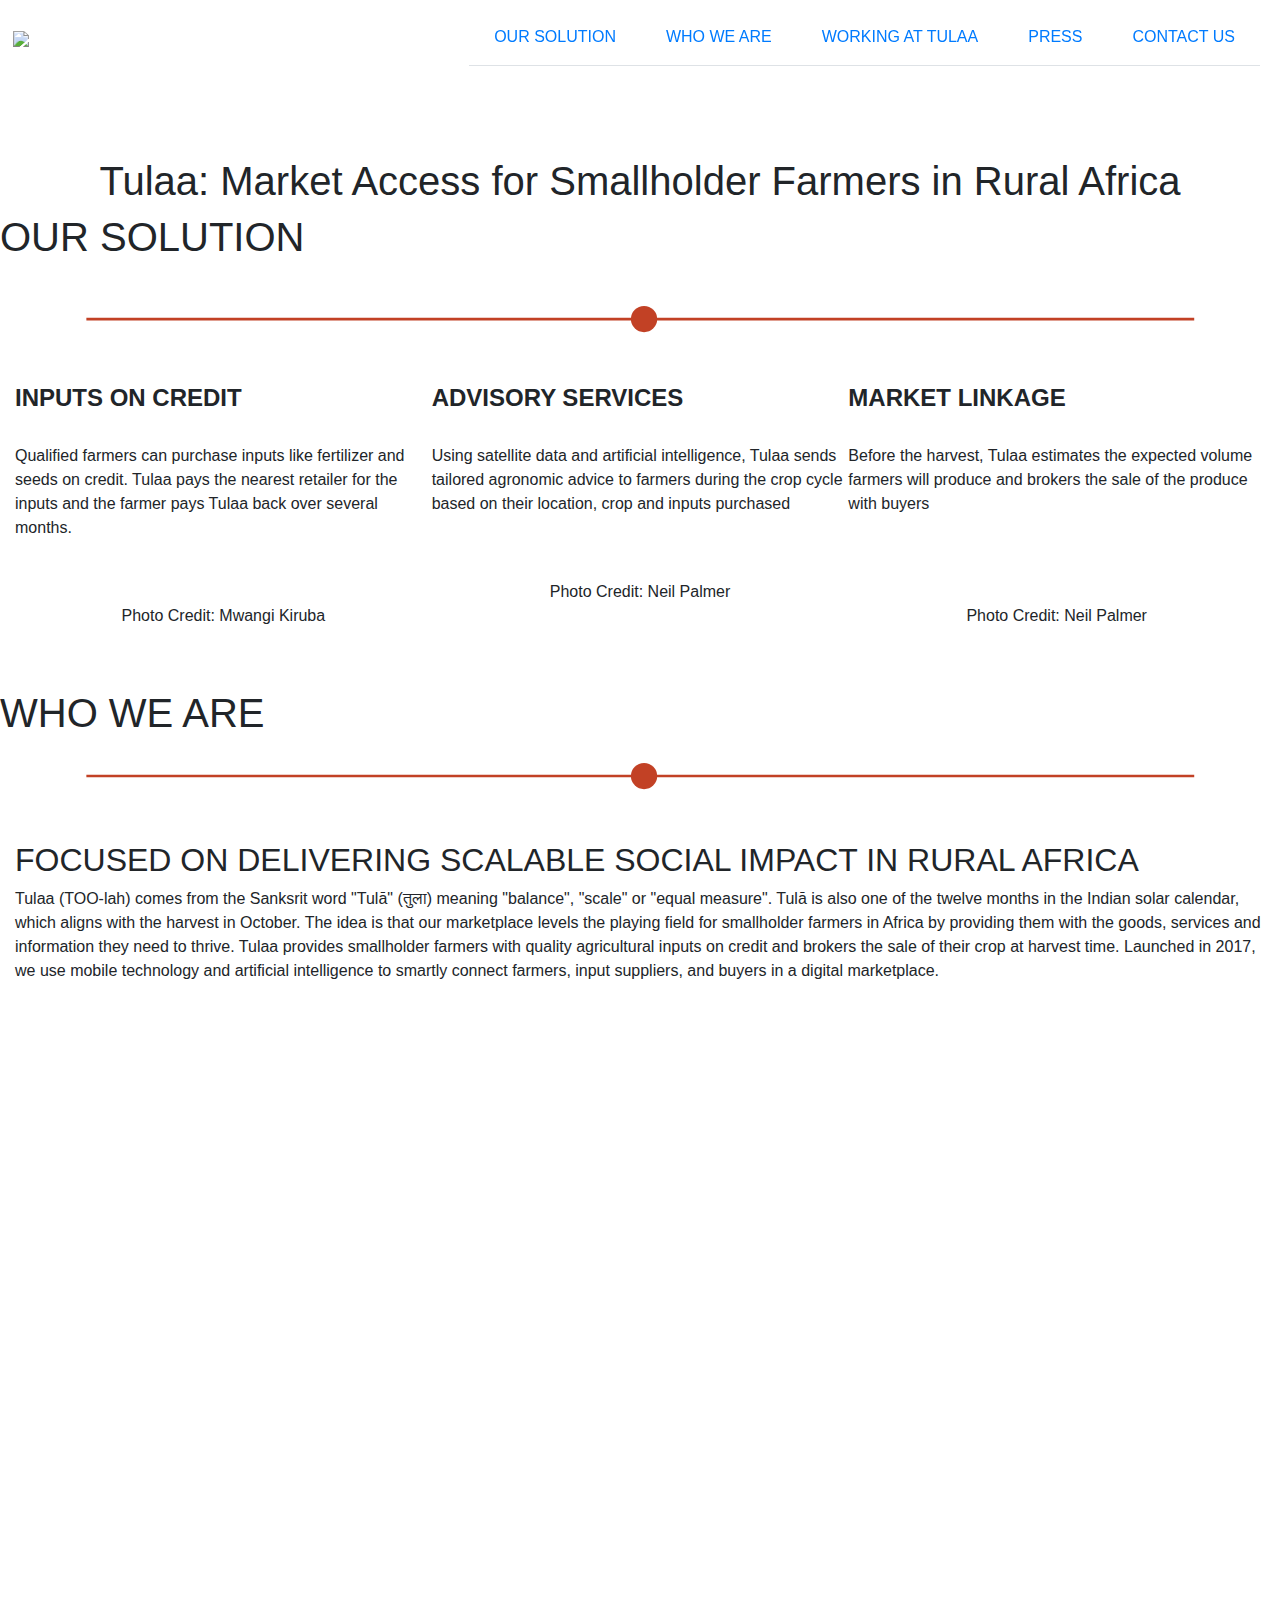
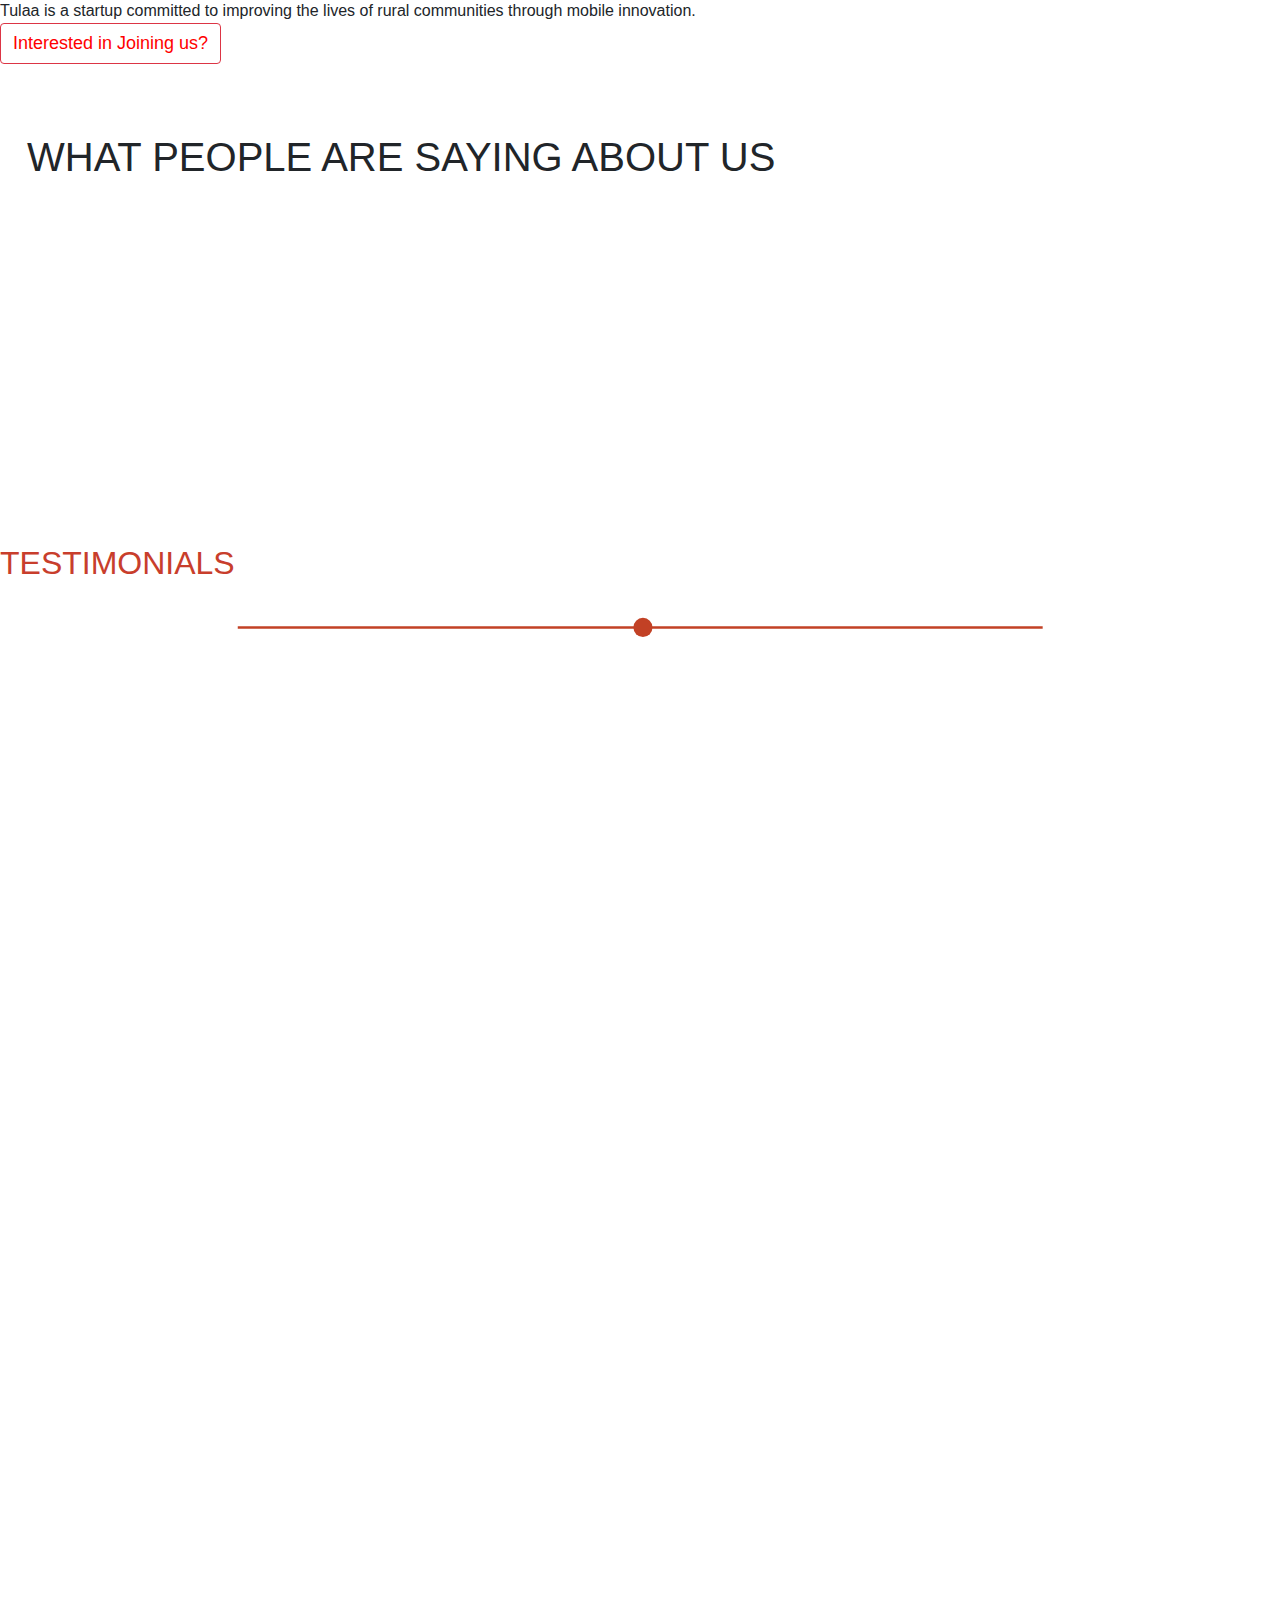
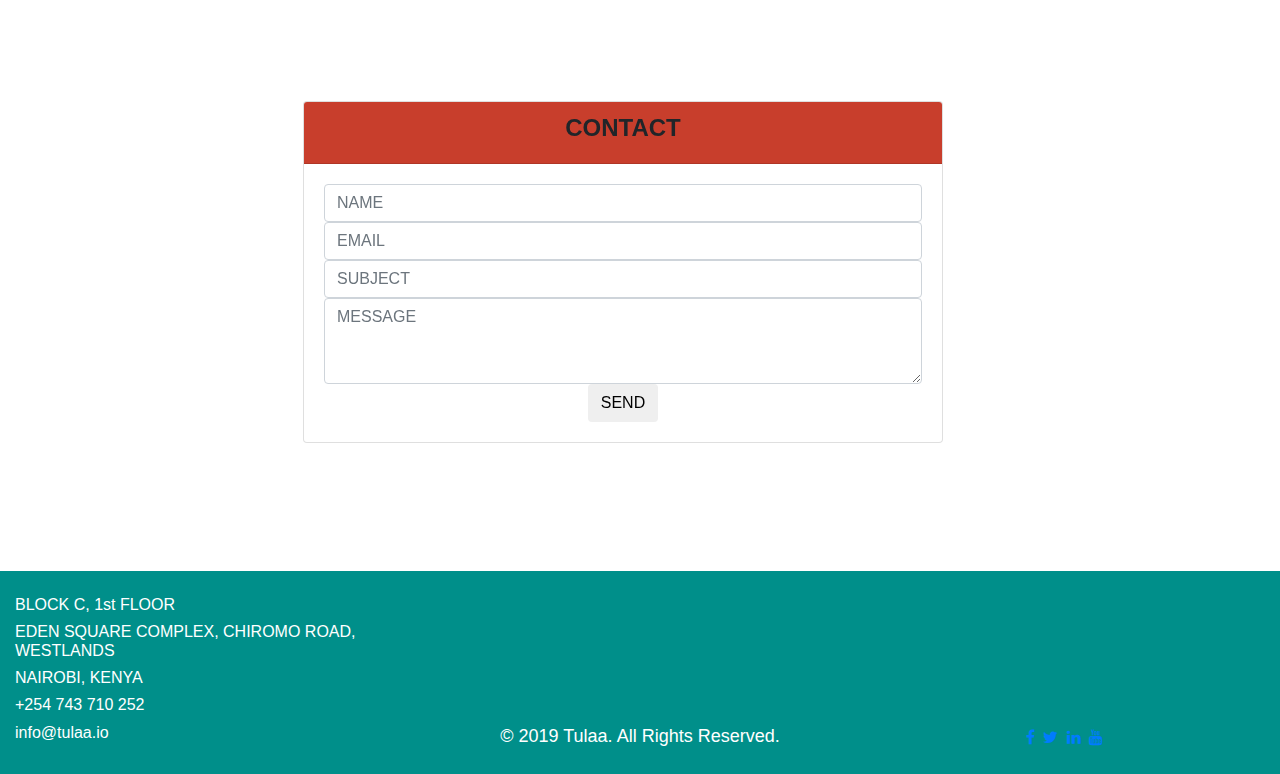
==== commit 70327a46: "Updated address change" ====
--- a/index.html
+++ b/index.html
@@ -494,11 +494,11 @@
                     <div class="col-xs-4 col-sm-4 col-md-4 col-lg-4  col-xl-4 mt-md-0 mt-3 " id="footer-text">
 
                     <div style="color:white;" class="align-self-end">
-                              <h6>UNIT 20, 4TH FLOOR</h6>
-                              <h6>THE GREENHOUSE, NGONG ROAD</h6>
-                              <h6>NAIROBI, KENYA</h6>
-                              <h6>+254 743 710 252</h6>
-                              <h6>info@tulaa.io</h6>
+                      <h6>BLOCK C, 1st FLOOR</h6>
+                      <h6>EDEN SQUARE COMPLEX, CHIROMO ROAD, WESTLANDS</h6>
+                      <h6>NAIROBI, KENYA</h6>
+                      <h6>+254 743 710 252</h6>
+                      <h6>info@tulaa.io</h6>
                     </div>
                   </div>
 
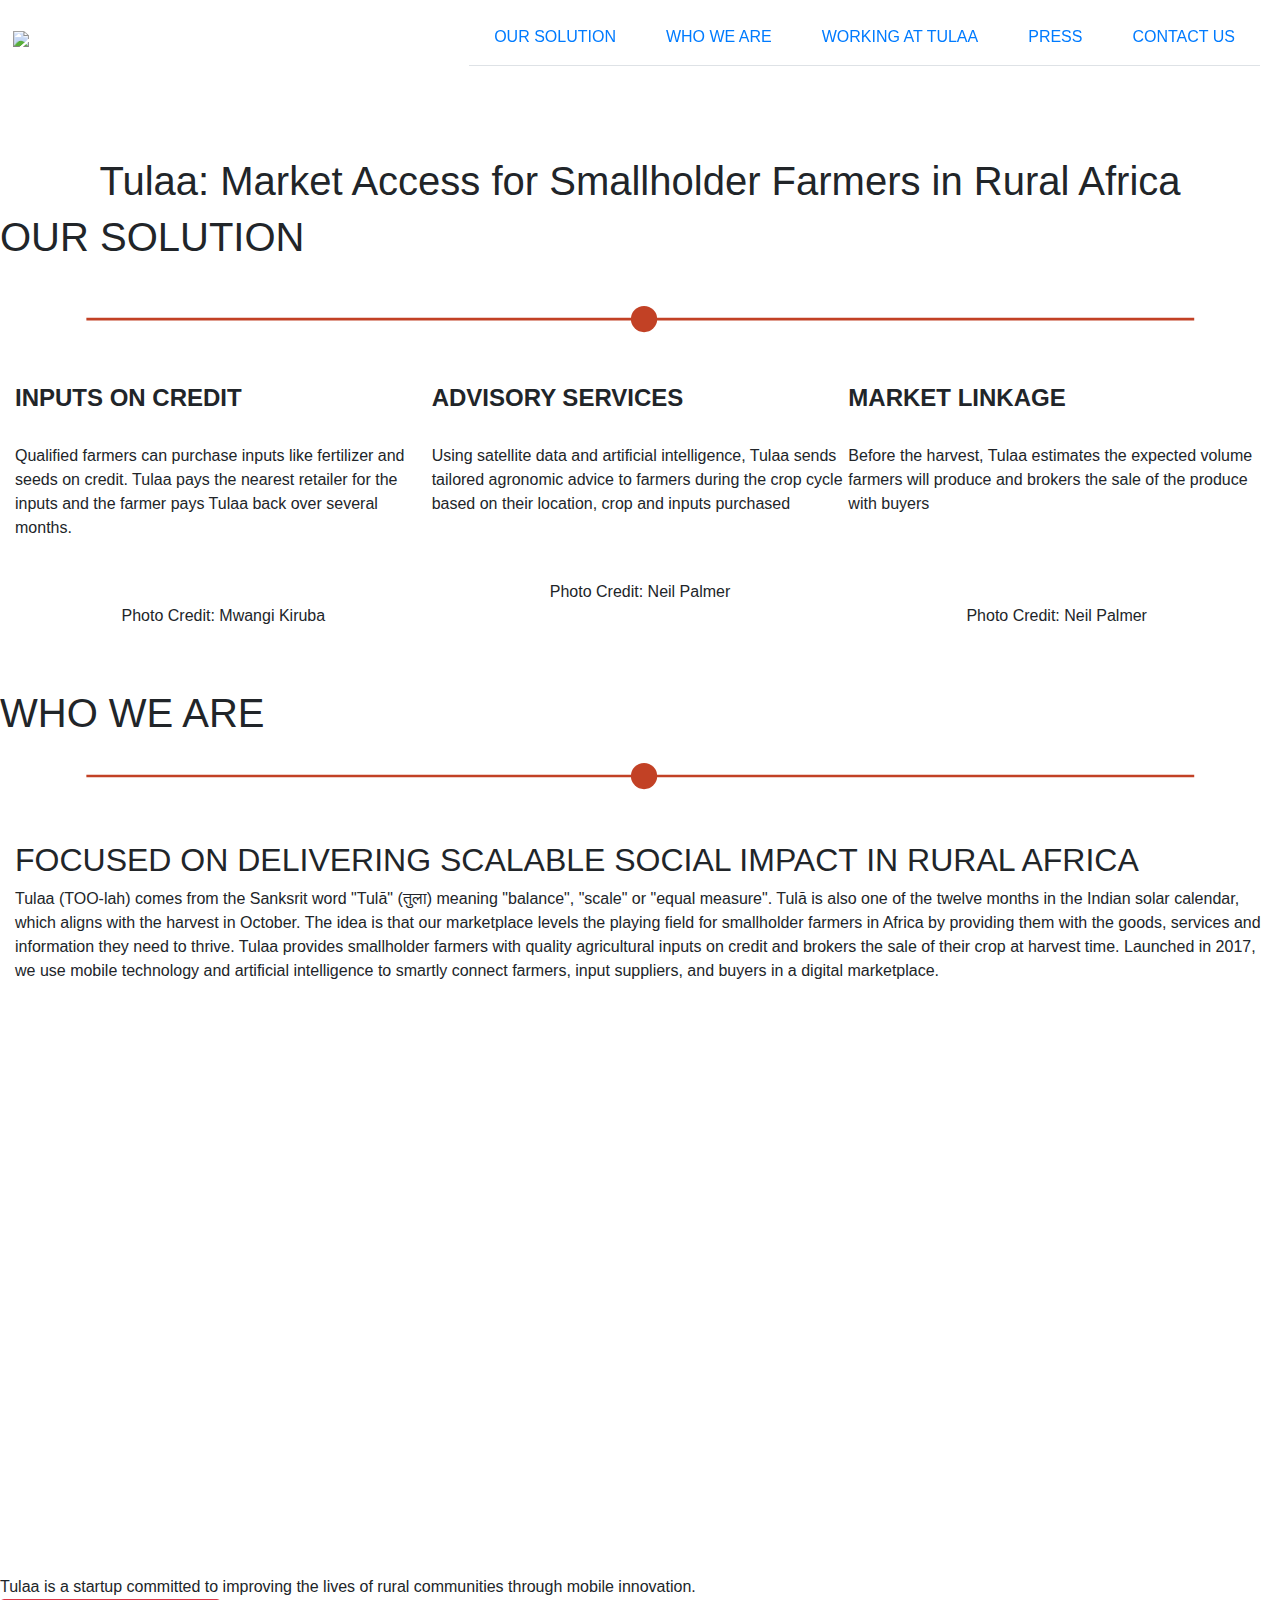
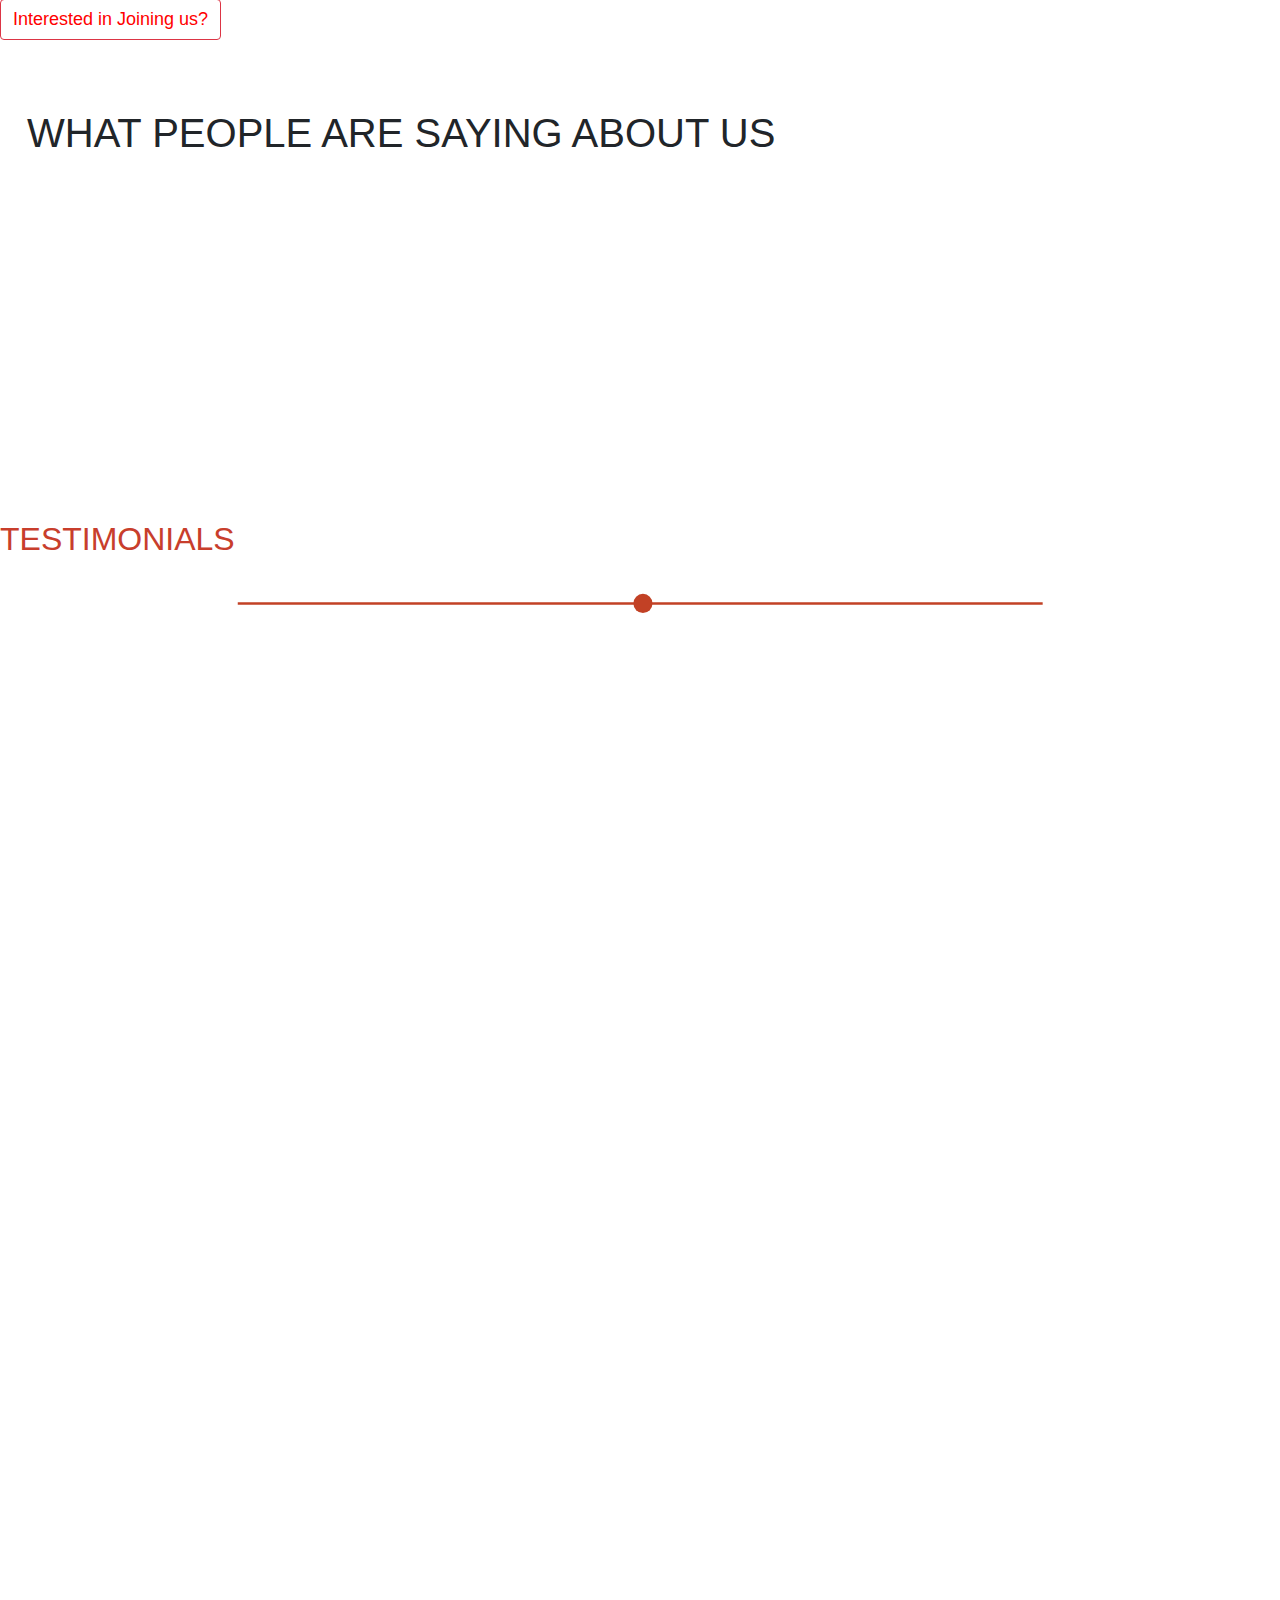
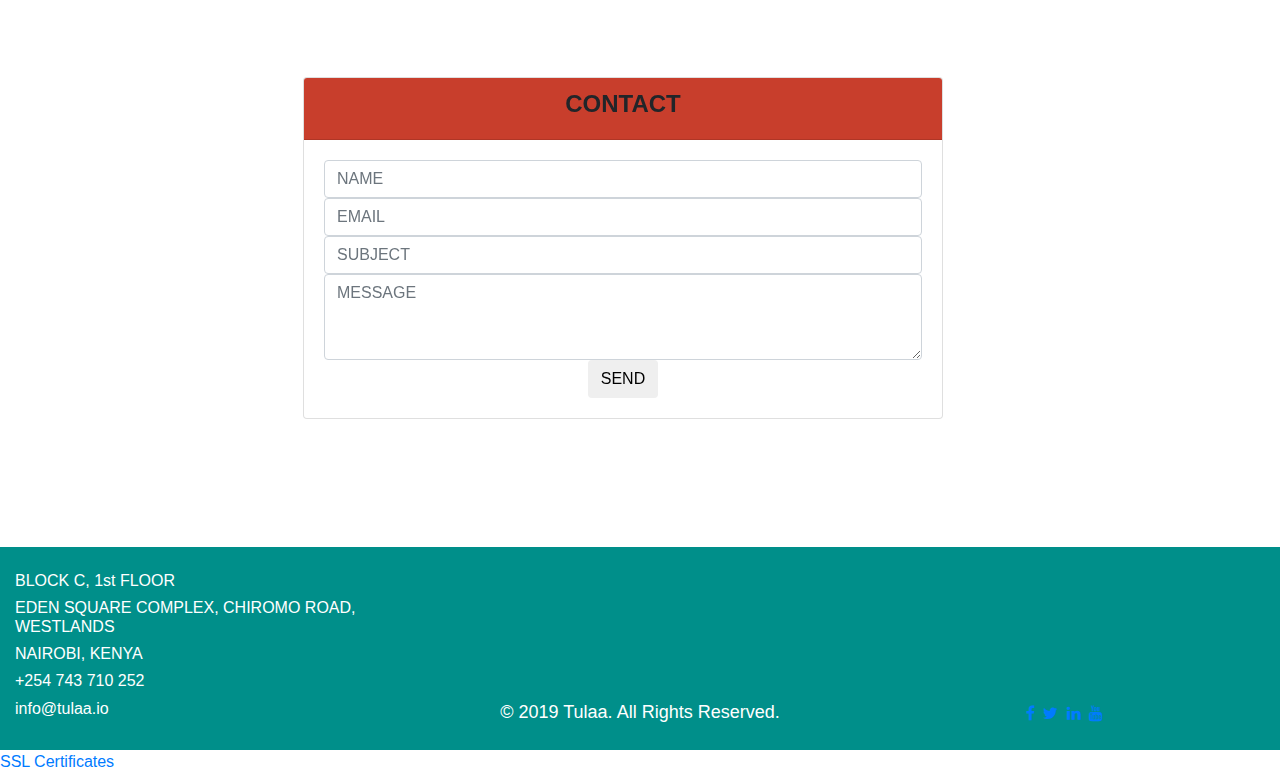
==== commit 4009b60a: "Updated Careers page" ====
--- a/index.html
+++ b/index.html
@@ -23,7 +23,12 @@
   <!-- Material Design Bootstrap -->
   <link href="https://cdnjs.cloudflare.com/ajax/libs/mdbootstrap/4.5.9/css/mdb.min.css" rel="stylesheet">
   <!-- Bootstrap core CSS -->
-
+  </ -- TRUSTLOG certificate -->
+  <script type="text/javascript"> //<![CDATA[
+var tlJsHost = ((window.location.protocol == "https:") ? "https://secure.trust-provider.com/" : "http://www.trustlogo.com/");
+document.write(unescape("%3Cscript src='" + tlJsHost + "trustlogo/javascript/trustlogo.js' type='text/javascript'%3E%3C/script%3E"));
+//]]>
+</script>
 
   <link rel="stylesheet" href="css/styles.css">
 </head>
@@ -218,17 +223,11 @@
 
             <h4 style="text-align:center;padding-top:5%;font-size:2.7vh;"><span style="color:#c83e2c;font-size:2.7vh;">VISHAL AJMERA</span></br>CPO</h4>
           </div>
-          <div class="col-xs-4 col-sm-4 col-md-4 col-lg-4 col-xl-4">
-            <div class="view overlay d-flex justify-content-center">
-              <img src="Tulaa Website Staff/Tulaa-Aadil-2.jpg" style="width:90%;"class="rounded-circle align-self-center"/>
-              <div class="mask flex-center" style="border-radius:50%;width:90%;background-color:#c83e2c;margin:auto;">
-                <p class="white-text" >Aadil was CFO at One Degree Solar before joining Tulaa. Earlier he worked for the World Bank and in credit derivatives at Citigroup. He holds a BA from the U. of Chicago.</p>
-
-              </div>
-            </div>
-
-            <h4 style="text-align:center;padding-top:3%;font-size:2.7vh;"><span style="color:#c83e2c;font-size:2.7vh;">AADIL SAXENA</span><br>CFO</h4>
-          </div>
+
+
+
+
+          
         </div>
       </div>
     </div>
@@ -607,6 +606,9 @@
     jQuery(window).trigger('resize').trigger('scroll');
 
 </script>
-
+<script language="JavaScript" type="text/javascript">
+TrustLogo("http://www.tulaa.io", "CL1", "none");
+</script>
+<a  href="https://ssl.comodo.com" id="comodoTL">SSL Certificates</a>
   </body>
 </html>
